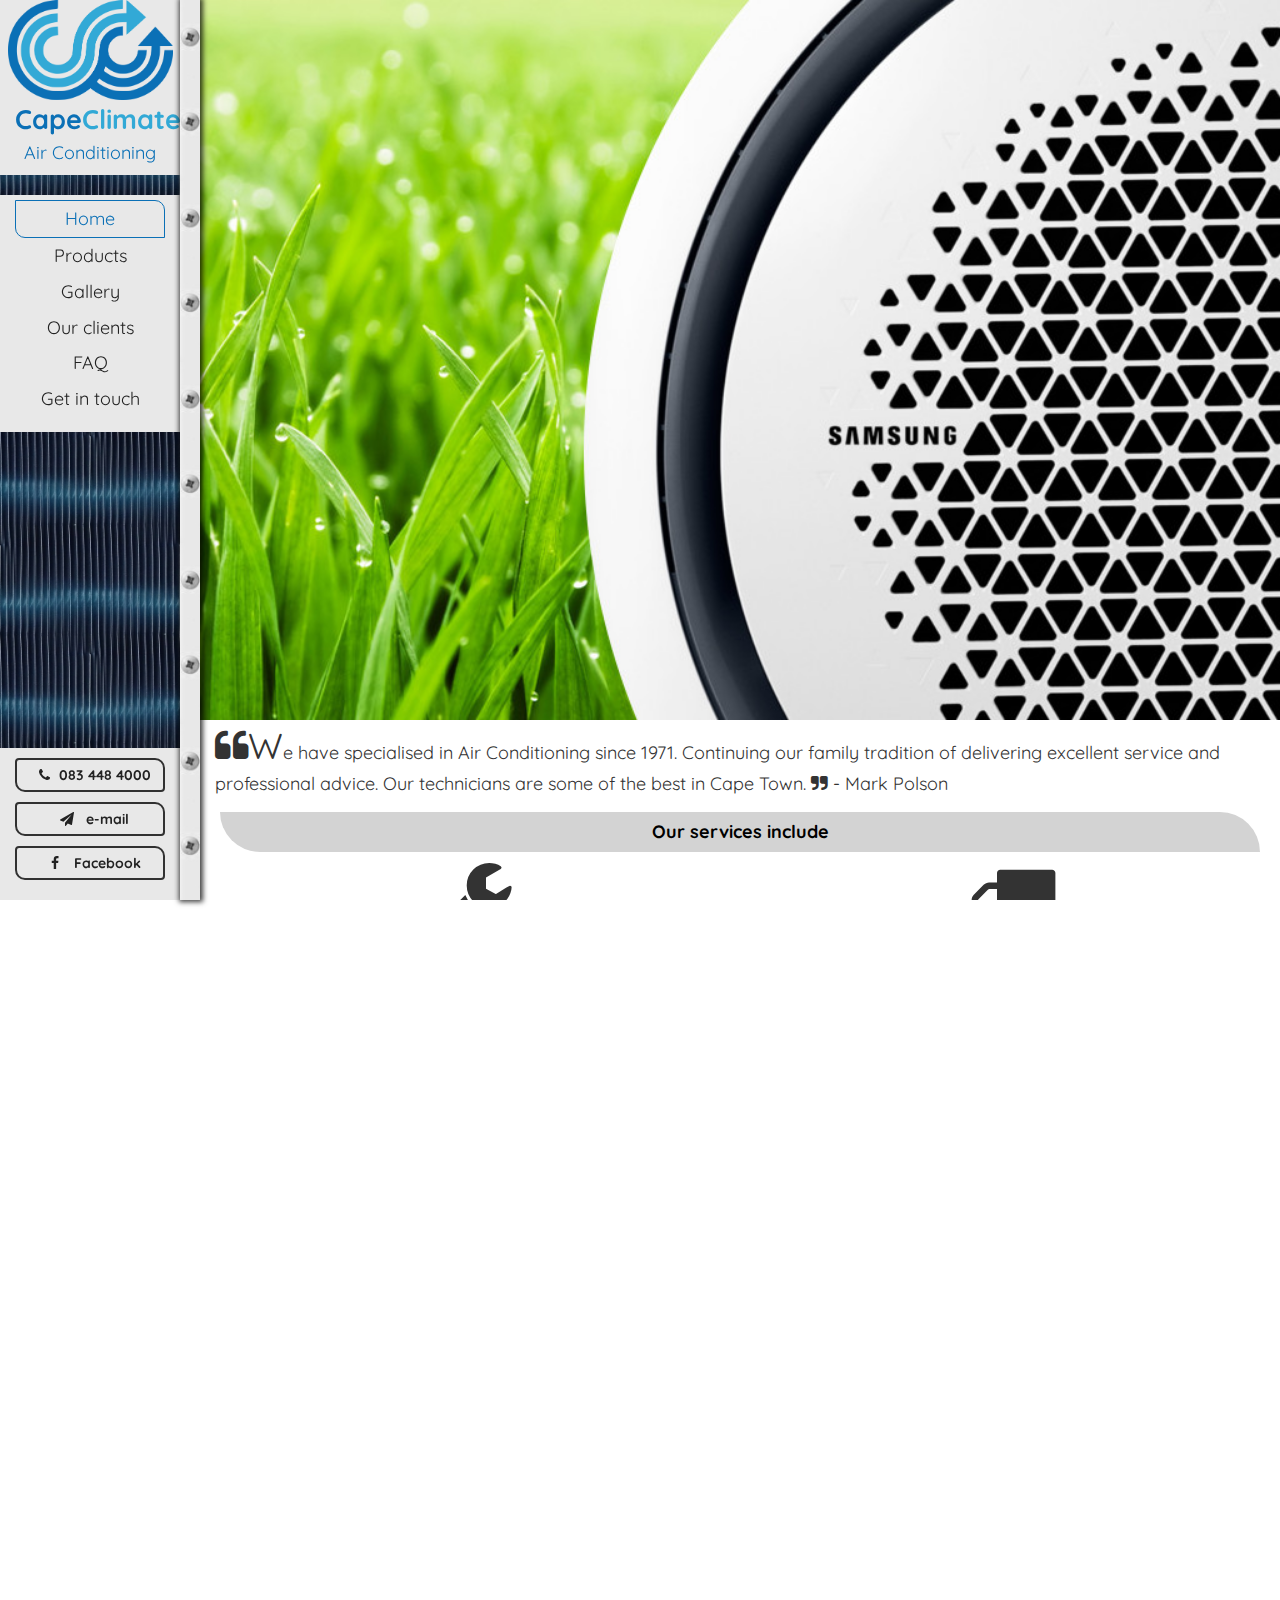
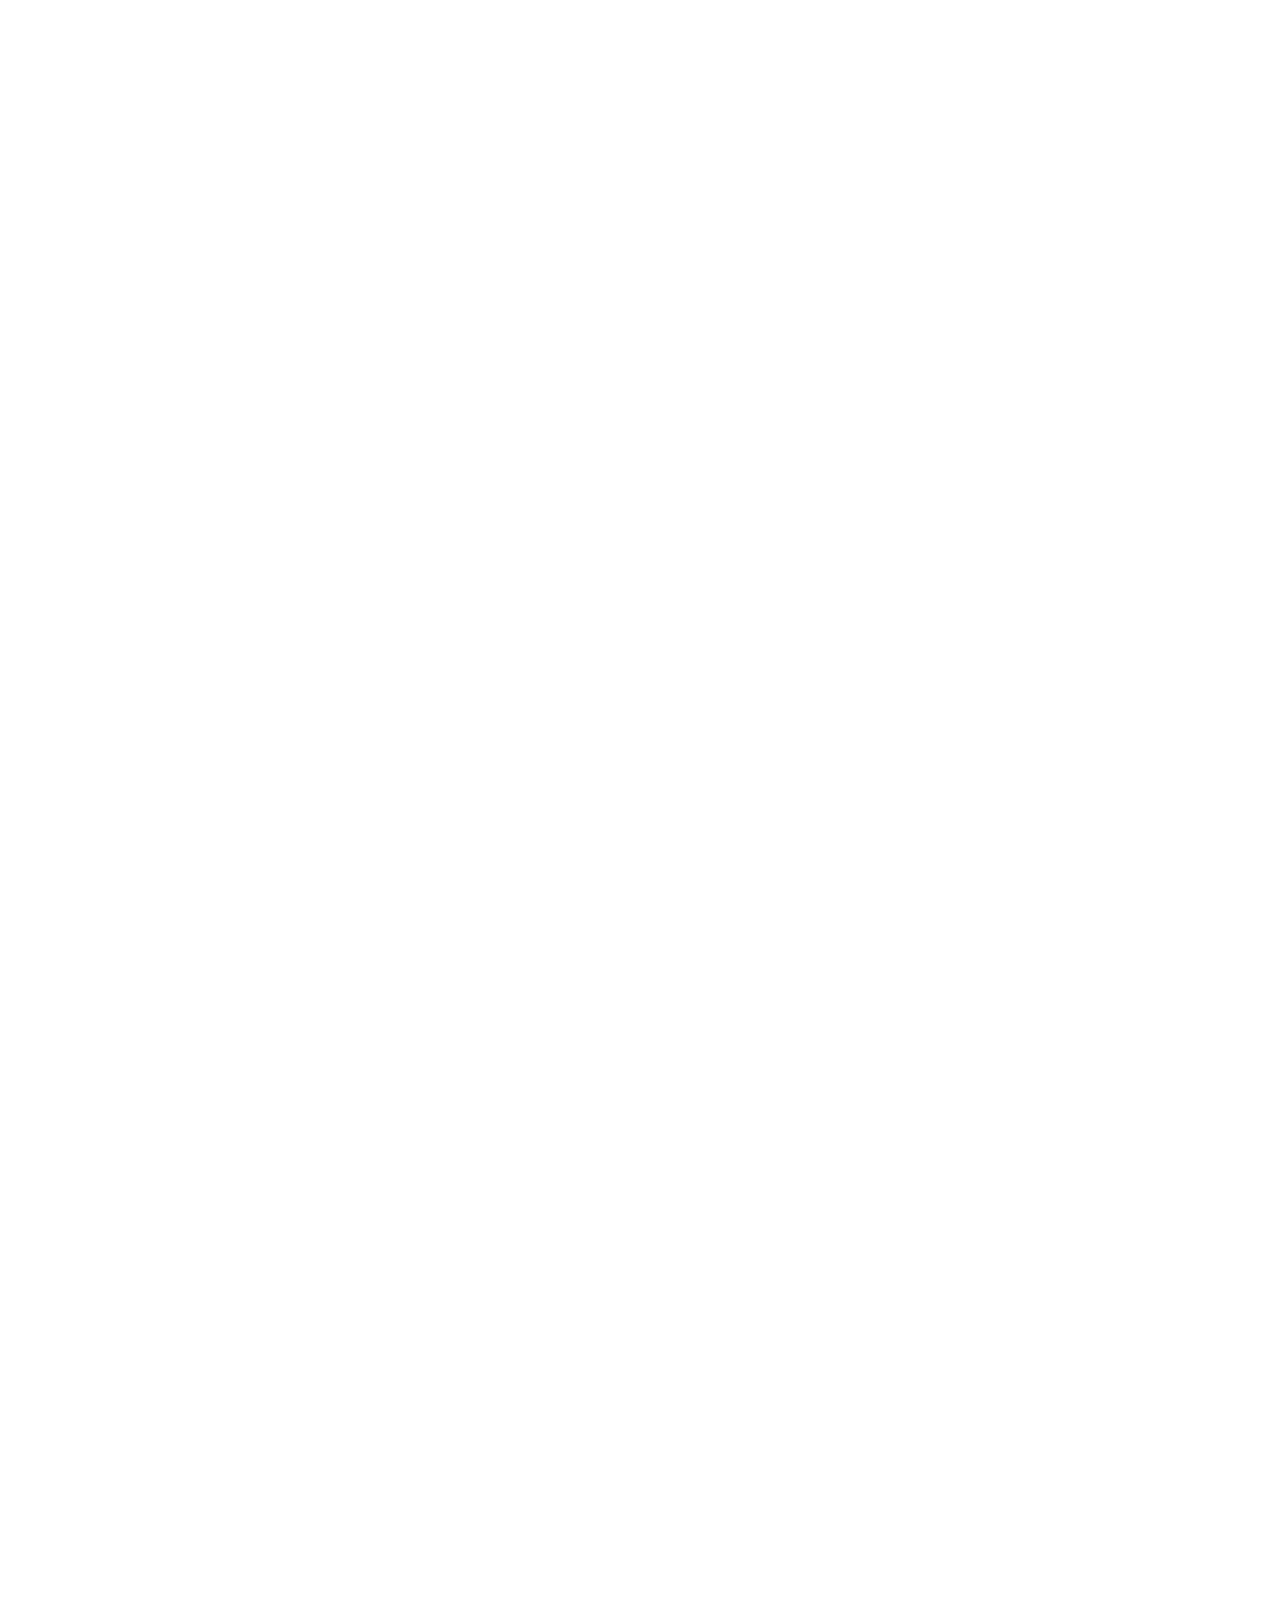
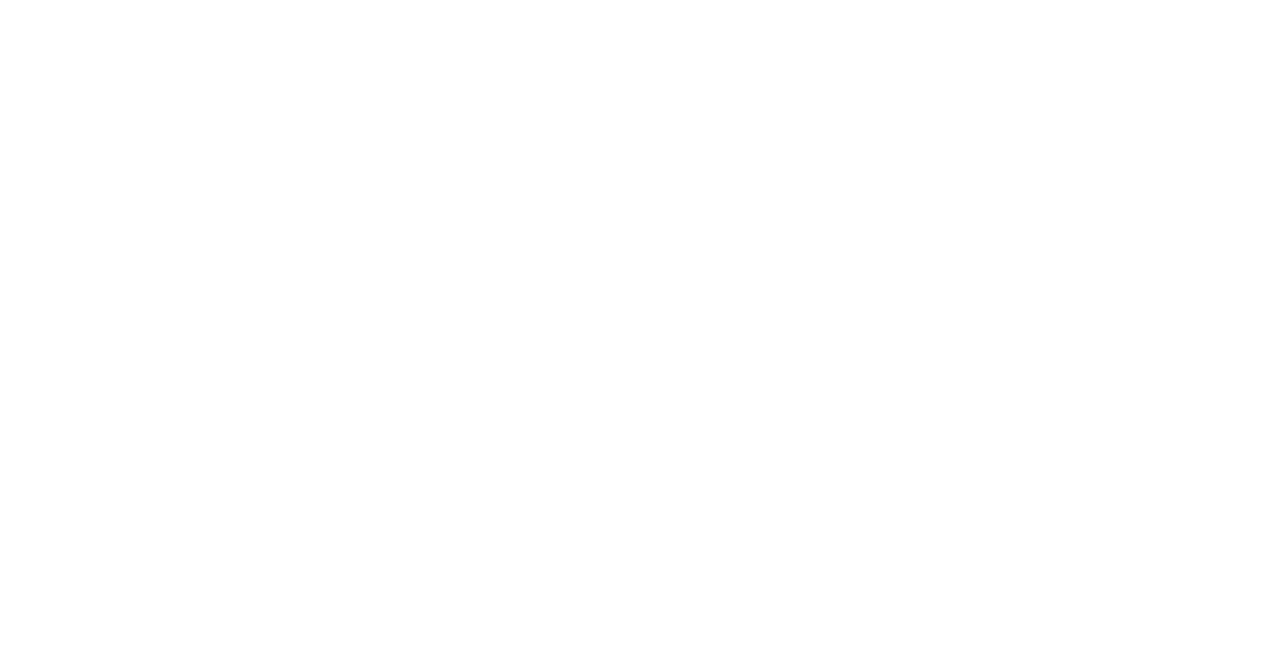
==== index.html @ 4b7f9778 "update" ====
<!DOCTYPE html>
<html lang="en">

<head>
    <title>Cape Climate</title>
    <meta charset="utf-8">
    <meta name="viewport" content="width=device-width, initial-scale=1.0, user-scalable=no, maximum-scale=1.0">
    <link href="https://cdnjs.cloudflare.com/ajax/libs/animate.css/3.5.2/animate.min.css" rel="stylesheet">
    <link rel="stylesheet" href="https://maxcdn.bootstrapcdn.com/bootstrap/3.3.7/css/bootstrap.min.css">
    <link href="https://fonts.googleapis.com/css?family=Quicksand" rel="stylesheet">
    <link rel="stylesheet" href="css/main3.css">
    <link href="https://maxcdn.bootstrapcdn.com/font-awesome/4.7.0/css/font-awesome.min.css" rel="stylesheet">
    <link rel="icon" type="image/png" href="https://raw.githubusercontent.com/Andre-Meintjes/cape-climate/master/img/g4819.png" />
</head>

<body>
    <div class="navigation-box">
        <!-- menu -->
        <nav>
            <div class="container-fluid">
                <div class="row">
                    <div class="col-xs-12 logo-box">
                        <div class="logo"></div>
                        <h4 class="no-style"><span class="dark-blue">Cape</span><span class="light-blue">Climate</span></h4>
                        <p><span class="dark-blue">Air Conditioning</span></p>
                    </div>
                    <div class="col-xs-12 menu-box">
                        <ul class="navigation-menu">
                            <li class="active"><a href="index.html">Home</a></li>
                            <li><a href="products.html">Products</a></li>
                            <li><a href="gallery.html">Gallery</a></li>
                            <li><a href="ourclients.html">Our clients</a></li>
                            <li><a href="faq.html">FAQ</a></li>
                            <li><a href="#get-in-touch">Get in touch</a></li>
                        </ul>
                    </div>
                    <div class="col-xs-12 contact-box">
                        <ul class="navigation-menu">
                            <li><a class="btn btn-wide" href="tel:0834484000"><i class="fa fa-phone dark-blue"></i>083 448 4000</a></li>
                            <li class="hidden-xs hidden-sm"><a class="btn btn-wide" href="mailto:mark@capeclimate.co.za"><i class="fa fa-send"></i> e-mail</a></li>
                            <li class="hidden-xs hidden-sm"><a class="btn btn-wide" href="https://www.facebook.com/capeclimate"><i class="fa fa-facebook"></i> Facebook</a></li>
                        </ul>
                    </div>
                </div>
            </div>
        </nav>
    </div>
    <div class="navigation-box-side">
    </div>
    <div class="content-box">
        <!-- content -->
        <div class="container-fluid">
            <div class="row" style="padding-top: 0;">
                <div class="hello-image">
                    <!-- image -->
                </div>
                <div class="col-xs-12">
                    <p><span style="font-size: 200%"><i class="fa fa-quote-left"></i>W</span>e have specialised in Air Conditioning since 1971. Continuing our family tradition of delivering excellent service and professional advice. Our technicians are some
                        of the best in Cape Town. <i class="fa fa-quote-right"></i> - Mark Polson</p>
                </div>
                <div class="col-xs-12">
                    <h4>Our services include</h4>
                </div>
                <div class="col-xs-6 text-center">
                    <i class="fa fa-wrench fa-5x"></i>
                    <h4>Service & maintenance</h4>
                    <p>We service and repair all systems in or out of warranty period.</p>
                </div>
                <div class="col-xs-6 text-center">
                    <i class="fa fa-truck fa-5x"></i>
                    <h4>Supply & install</h4>
                    <p>From residential to light comercial, we supply and install all major brands.</p>
                </div>
            </div>
            <div class="row text-center">
                <div class="col-xs-12">
                    <h3><i class="fa fa-th-large"></i> We stock only the most trusted brands</h3>
                </div>
                <div class="col-xs-4 col-md-2">
                    <div class="brands samsung"></div>
                    <a href="products.html?brand=samsung" class="btn btn-wide">View</a>
                </div>
                <div class="col-xs-4 col-md-2">
                    <div class="brands lg"></div>
                    <a href="products.html?brand=lg" class="btn btn-wide">View</a>
                </div>
                <div class="col-xs-4 col-md-2">
                    <div class="brands york"></div>
                    <a href="products.html?brand=york" class="btn btn-wide">View</a>
                </div>
                <div class="col-xs-4 col-md-2">
                    <div class="brands daikin"></div>
                    <a href="products.html?brand=daikin" class="btn btn-wide">View</a>
                </div>
                <div class="col-xs-4 col-md-2">
                    <div class="brands midea"></div>
                    <a href="products.html?brand=midea" class="btn btn-wide">View</a>
                </div>
                <div class="col-xs-4 col-md-2">
                    <div class="brands alliance"></div>
                    <a href="products.html?brand=alliance" class="btn btn-wide">View</a>
                </div>
            </div>
            <div class="row">
                <div class="col-xs-12">
                    <h3><span style="color: #44A94B;"><i class="fa fa-leaf"></i></span> Earth friendly INVERTER technology</h3>
                </div>
                <div class="col-xs-12 text-center">
                    <img class="img-responsive inverter-info center-block" src="img/inverter-vs-non-inverter.jpg" alt="inverter technology">
                    <p style="padding: 20px;"><span style="font-size: 200%">A</span>n inverter compressor is opperated at a percentage of full power as needed to maintain a set temperature. It differs from fixed-speed compresors where the compressor cycles ON/OFF. By only using
                        the needed power inverter compressors saves energy and keeps the set temperature change minimal.</p>
                </div>
                <div class="col-xs-12">
                    <h4>Our inverter range</h4>
                    <div class="nature">
                        <div class="clouds"></div>
                        <div id="slides" class="inverter-slides"></div>
                        <div class="grass"></div>
                    </div>
                </div>
                <div class="col-xs-12">
                    <h3>Types of air Conditioning systems</h3>
                </div>
                <div class="col-xs-6 col-md-2 type-box">
                    <div class="split"></div>
                    <h4 class="no-style">Split wall</h4>
                    <p>Consists of a seperate indoor and outdoor unit. Indoor unit is mounted on the wall. <a class="in-text-link" href="products.html?type=split">Our range.</a></p>
                </div>
                <div class="col-xs-6 col-md-2 type-box">
                    <div class="cassette"></div>
                    <h4 class="no-style">Cassette</h4>
                    <p>Indoor unit fits flush with the ceiling. <a class="in-text-link" href="products.html?type=cassette">Our range.</a></p>
                </div>
                <div class="col-xs-6 col-md-2 type-box">
                    <div class="ducted"></div>
                    <h4 class="no-style">Ducted</h4>
                    <p>Fits in the ceiling, flexible ducting conveys air to multiple rooms. <a class="in-text-link" href="products.html?type=ducted">Our range.</a></p>
                </div>
                <div class="col-xs-6 col-md-2 type-box">
                    <div class="underceiling"></div>
                    <h4 class="no-style">Under-ceiling</h4>
                    <p>Wall mounted or ceiling suspended. Suited for comercial applications. <a class="in-text-link" href="products.html?type=underceiling">Our range.</a></p>
                </div>
                <div class="col-xs-6 col-md-2 type-box">
                    <div class="portable"></div>
                    <h4 class="no-style">Portable</h4>
                    <p>Complete unit on wheels. small sized ducting for warm air outlet. <a class="in-text-link" href="products.html?type=portable">Our range.</a></p>
                </div>
                <div class="col-xs-6 col-md-2 type-box">
                    <div class="floorstanding"></div>
                    <h4 class="no-style">Floor-standing</h4>
                    <p>An upright standing unit. Well suited for areas with little to no wall space. <a class="in-text-link" href="products.html?type=floorstanding">Our range.</a></p>
                </div>
            </div>
            <div class="row">
                <div class="col-xs-12">
                    <h3>Use our BTU calculator to get an idea of size</h3>
                    <p>BTU is the size of the unit needed to cool/heat a room</p>
                </div>
                <div class="col-xs-12 col-md-6">
                    <form>
                        <div class="form-group">
                            <label for="width">Width:</label>
                            <input type="number" class="form-control" id="width" placeholder="width in meters">
                        </div>
                        <div class="form-group">
                            <label for="length">Length:</label>
                            <input type="number" class="form-control" id="length" placeholder="length in meters">
                        </div>
                        <a class="btn btn-md" onclick="calculateBTU()">Calculate</a>
                    </form>
                </div>
                <div class="col-xs-12 col-md-6">
                    <div class="btu-output">
                        <p>Output:</p>
                        <div>
                            <!-- btu output by js -->
                            <p id="btu"></p>
                            <div id="btu-recommendation"></div>
                        </div>
                    </div>
                </div>
            </div>
            <div class="row">
                <div class="col-xs-12">
                    <h3 id="get-in-touch">Get in touch</h3>
                </div>
                <div class="col-xs-12 col-md-6" style="padding-top: 20px;">
                    <form action="contact.php" method="post">
                        <div class="form-group">
                            <label for="name">Name & Surname:</label>
                            <input type="text" class="form-control" id="name" placeholder="Enter name & surname" required>
                        </div>
                        <div class="form-group">
                            <label for="email">E-mail:</label>
                            <input type="email" class="form-control" id="email" placeholder="Enter e-mail address" required>
                        </div>
                        <div class="form-group">
                            <label for="contact-num">Contact number:</label>
                            <input type="number" class="form-control" id="contact-num" placeholder="Enter contact number">
                        </div>
                        <div class="form-group">
                            <label for="area">Area:</label>
                            <input type="text" class="form-control" id="area" placeholder="Enter area">
                        </div>
                    </form>
                </div>
                <div class="col-xs-12 col-md-6" style="padding-top: 20px;">
                    <form>
                        <div class="form-group">
                            <label for="message">Message:</label>
                            <textarea rows="5" class="form-control" id="message"></textarea>
                        </div>
                        <div class="form-group">
                            <input type="checkbox" name="send-copy-to-me" value="true"> Send me a copy <br>
                        </div>
                        <button type="submit" class="btn btn-md"><i class="fa fa-send"></i> Send</button>
                    </form>
                </div>

            </div>
            <div class="row" style="padding-bottom: 0;">
                <div class="container-fluid footer-note">
                    <div class="col-xs-12 col-md-6" style="height: 250px;">
                        <p><i class="fa fa-phone"></i><a href="tel:0834484000">083 448 4000</a></p>
                        <p><i class="fa fa-send"></i><a href="mailto:mark@capeclimate.co.za">mark@capeclimate.co.za</a></p>
                        <p><i class="fa fa-facebook"></i><a href="https://www.facebook.com/capeclimate">Facebook</a></p>
                        <p><i class="fa fa-envelope"></i>PO BOX 20519, Big Bay, 7888</p>
                    </div>
                    <div id="testimonials" class="col-xs-12 col-md-6" style="height: 250px;">
                        <!-- testimonials -->
                    </div>
                    <div class="col-xs-12" style="color: #333;text-align: center;">
                        <p>Copyright Cape Climate Air Conditioning 2017 | Developed by <span><a href="http://www.andremeintjes.com" style="color: #333;">Andre Meintjes</a></p>
		            </div>
                </div>
            </div>
        </div>


    </div>
</body>
<script src="https://ajax.googleapis.com/ajax/libs/jquery/3.2.0/jquery.min.js"></script>
<script src="https://maxcdn.bootstrapcdn.com/bootstrap/3.3.7/js/bootstrap.min.js"></script>
<script>
    var dir = "https://raw.githubusercontent.com/Andre-Meintjes/cape-climate/master";
    var index = 0; //index for slides
    var slideAnimation;
    var indexTestimonial = 0;
    var testimonialAnimation;

    $(document).ready(function() {
        currentSlide(index);
        renderTestimonial();
        slideAnimation = setInterval(nextSlide, 5000);
        testimonialAnimation = setInterval(renderTestimonial, 10000);

        function currentSlide(int) {
            var slides = ["/img/maldives.png", "/img/artcool.png", "/img/emura2.png"];
            var element = document.getElementById("slides");

            element.style.backgroundImage = "url('" + dir + slides[int] + "')";

            $('#slides').animateCss('fadeIn');
        }

        function nextSlide() {
            if (index == 2) {
                index = 0;
            } else {
                index++;
            }

            currentSlide(index);
        }

        function renderTestimonial() {
            var testimonials = ["I</span> am extremely pleased with the installation and must commend your team on their excellent time keeping and exemplary conduct and efficiency with the installation", "Neil", 
                            "...</span>to compliment you on your team, the guys were very organized and had some good input about the install and so far I am very happy with the unit as well. I was also impressed with the way they cleaned up when they were done working.", "John", 
                            "T</span>hanks a million again for your awesome service. I must say once again your guys are the best, professional right down to the last detail.", "Michael", 
                            "T</span>hank you for the great work! You have a great team...All is working in order here and if there is anything that concerns me I will let you know.", "Morne", 
                            "F</span>antastic, thanks, they work well so far and was installed quickly and neatly.", "Robert", 
                            "Y </span>our team was on time, professional and courteous. They were done within an hour and were careful to clean up. Very considerate.", "Gerard" 
                            ]; 
                            
                            if (indexTestimonial >= testimonials.length) { 
                                indexTestimonial = 0; 
                                } 
                            document.getElementById('testimonials').innerHTML = '<p><span style="font-size: 200%"><i class="fa fa-quote-left"></i> ' + testimonials[indexTestimonial] + ' <i class="fa fa-quote-right"></i></p><p> - ' + testimonials[indexTestimonial + 1] + '</p>';
                            indexTestimonial += 2;
                            $('#testimonials').animateCss('slideInRight');
        }
    });

    $.fn.extend({
        animateCss: function(animationName) {
            var animationEnd = 'webkitAnimationEnd mozAnimationEnd MSAnimationEnd oanimationend animationend';
            this.addClass('animated ' + animationName).one(animationEnd, function() {
                $(this).removeClass('animated ' + animationName);
            });
        }
    });

    function calculateBTU() {
        var width = document.getElementById('width').value;
        var length = document.getElementById('length').value;
        var btu = width * length * 500;
        document.getElementById('btu').innerHTML = "BTU: " + parseInt(btu);
        $('#btu').animateCss('tada');
        if (btu > 60000) {
            // show nothing	
        } else if (btu > 48000) {
            document.getElementById('btu-recommendation').innerHTML = '<a class="btn btn-lg" href="products.html?size=60">View recommendations</a>';
            $('#btu-recommendation').animateCss('tada');
        } else if (btu > 36000) {
            document.getElementById('btu-recommendation').innerHTML = '<a class="btn btn-lg" href="products.html?size=48">View recommendations</a>';
            $('#btu-recommendation').animateCss('tada');
        } else if (btu > 24000) {
            document.getElementById('btu-recommendation').innerHTML = '<a class="btn btn-lg" href="products.html?size=36">View recommendations</a>';
            $('#btu-recommendation').animateCss('tada');
        } else if (btu > 18000) {
            document.getElementById('btu-recommendation').innerHTML = '<a class="btn btn-lg" href="products.html?size=24">View recommendations</a>';
            $('#btu-recommendation').animateCss('tada');
        } else if (btu > 12000) {
            document.getElementById('btu-recommendation').innerHTML = '<a class="btn btn-lg" href="products.html?size=18">View recommendations</a>';
            $('#btu-recommendation').animateCss('tada');
        } else if (btu > 9000) {
            document.getElementById('btu-recommendation').innerHTML = '<a class="btn btn-lg" href="products.html?size=12">View recommendations</a>';
            $('#btu-recommendation').animateCss('tada');
        } else {
            document.getElementById('btu-recommendation').innerHTML = '<a class="btn btn-lg" href="products.html?size=9">View recommendations</a>';
            $('#btu-recommendation').animateCss('tada');
        }

    }
</script>

</html>
---- css/main3.css ----
/** Copyright Andre Meintjes http://andremeintjes.com 2017**/
        /** Global styles **/
        
        html,
        body {
            font-family: 'Quicksand' !important;
            font-size: 18px;
            height: 100%;
            width: 100%;
            overflow-x: hidden;
        }
        .navigation-box-side {
                display: none;
        }
        .divider-line {
            border-bottom-style: solid;
            border-width: 1px;
            border-bottom-color: #222222;
            padding-top: 10px;
            margin-bottom: 10px;
        }
        
        .row {
            padding-top: 10px;
            padding-bottom: 10px;
        }
        
        h4,
        h3,
        h1 {
            font-weight: bold;
            background-color:lightgray;
            border-top-right-radius: 50px;
            border-bottom-left-radius: 50px;
            text-align: center;
            padding: 10px;
            margin: 5px;
            color: black;
        }
        
        .btn {
            text-decoration: none;
            padding: 5px;
            border-top-right-radius: 10px;
            border-bottom-left-radius: 10px;
            background-color: transparent;
            border: 2px solid #313131;
            color: #222222;
            font-weight: bold;
        }
        
        .btn-wide {
            width: 100%;
        }
        
        .btn:hover {
            border-color: #0b70b6;
            color: #0b70b6;
        }
        .btn:hover>i{
            color: #0b70b6;
        }
        
        a {
            text-decoration: none;
            color: #222222;
        }
        
        .active {
            border: 1px solid #0b70b6;
            border-top-right-radius: 10px;
            border-bottom-left-radius: 10px;
            color: #0b70b6;
        }
        
        .active>a {
            color: #0b70b6 !important;
        }
        /** ---Index page **/
        
        .dark-blue {
            color: #0b70b6;
        }
        
        .light-blue {
            color: #32a9d6;
        }
        
        .hello-image {
            height: 80vh;
            background-position: center;
            /** change on small **/
            background-attachment: fixed;
            background-repeat: no-repeat;
            background-size: cover;
        }
        
        .underceiling,
        .ducted,
        .cassette,
        .split,
        .portable,
        .floorstanding {
            height: 100px;
            background-size: contain;
            background-position: center;
            background-repeat: no-repeat;
        }
        
        .underceiling {
            background-image: url('../img/underceiling.jpg');
        }
        
        .ducted {
            background-image: url('../img/ducted.jpg');
        }
        
        .cassette {
            background-image: url('../img/cassette.jpg');
        }
        
        .split {
            background-image: url('../img/maldives.jpg');
        }
        
        .portable {
            background-image: url('../img/portable.jpg');
        }
        
        .floorstanding {
            background-image: url('../img/af9000.jpg');
        }
        
        .brands {
            height: 80px;
            padding: 0;
            margin: 0;
            background-position: center;
            background-repeat: no-repeat;
            background-size: contain;
        }
        
        .samsung {
            background-image: url('../img/samsung_result.jpg');
        }
        
        .lg {
            background-image: url('../img/lg_result.jpg');
        }
        
        .daikin {
            background-image: url('../img/daikin_result.jpg');
        }
        
        .midea {
            background-image: url('../img/midea_result.jpg');
        }
        
        .york {
            background-image: url('../img/york_result.jpg');
        }
        
        .alliance {
            background-image: url('../img/alliance_result.jpg');
        }
        
        .footer-note {
            width: 100%;
            margin: 0;
            padding-top: 10px;
            padding-bottom: 10px;
            background-color: lightgray;
            color: #222222 !important;
        }
        
        .footer-note>div>p>a {
            color: #222222;
            text-decoration: none;
        }
        
        .footer-note>div>p>i,
        .navigation-menu>li>a>i {
            width: 30px;
            color: #222222;
        }
        
        .in-text-link {
            color: #0b70b6;
        }
        
        .btu-output {
            text-align: center;
            margin-top: 20px;
            padding: 10px;
            height: 200px;
            width: 100%;
            background-color:lightgray;
            box-shadow: inset 1px 1px 5px 0px rgba(0,0,0,0.75);
            border-top-right-radius: 50px;
            border-bottom-left-radius: 50px;
        }
        
        .type-box {
            height: 300px;
        }
        
        .inverter-slides {
            height: 250px;
            background-size: contain;
            background-repeat: no-repeat;
            background-position: center;
        }
        
        .grass {
            height: 100px;
            padding: 0;
            margin: 0;
            padding-top: 100px;
            background-image: url('../img/grass.png');
            background-repeat: repeat-x;
            background-size: contain;
        }
        
        .nature {
            height: 500px;
            padding: 0;
            background: linear-gradient(skyblue, #e6f7ff);
        }
        
        .clouds {
            position: relative;
            height: 150px;
            width: 100%;
            padding: 0;
            margin: 0;
            background-image: url('../img/clouds.png');
            background-size: 900px 150px;
            background-repeat: repeat-x;
            animation-name: clouds;
            animation-duration: 20s;
            animation-timing-function: linear;
            animation-iteration-count: infinite;
        }
        
        @keyframes clouds {
            from {
                background-position-x: 0px;
            }
            to {
                background-position-x: 900px;
            }
        }
        /** navigation **/
        
        .navigation-box {
            background-color: lightgray;
            background-image: url('../img/coil.jpg');
            background-repeat: repeat;
            background-size: contain;
            text-align: center;
        }
        
        .logo-box {
            background-color: #e8e8e8;
            padding: 0;
            margin: 0;
        }
        
        .no-style {
            font-weight: bold;
            font-size: 150%;
            background-color: transparent;
            border-radius: 0;
            text-align: center;
            padding-top: 0;
            padding-bottom: 0;
            color: #222222;
        }
        
        .logo {
            margin-left: auto;
            margin-right: auto;
            height: 100px;
            width: 180px;
            background-image: url('../img/logo-hd.png');
            background-position: center;
            background-repeat: no-repeat;
            background-size: contain;
        }
        .menu-box{
            margin-top: 20px;
            padding-top:5px;
            padding-bottom:5px;
            background-color: #e8e8e8;
        }
        .contact-box{
            padding-top:5px;
            padding-bottom:5px;
            background-color: #e8e8e8;
        }
        
        .navigation-menu {
            list-style: none;
            padding: 0;
            text-align: center;
        }
        
        .navigation-menu>li {
            padding-top: 5px;
            padding-bottom: 5px;
        }
        
        .navigation-menu>li>a {
            text-decoration: none;
            color: #222222;
        }
        
        .navigation-menu>li>a:hover {
            background-color: transparent;
            background-color: #e8e8e8;
            color: #0b70b6;
            cursor: pointer;
        }
        /** FAQ **/
        .spaced-top-bottom{
            margin-top: 20px;
            margin-bottom: 20px;
        }
        .faq-image{
            height: 200px;
            width: 100%;
            background-image: url('../img/question.png');
            background-position: center;
            background-size: contain;
            background-repeat: no-repeat;
        }

        /** product page **/
        
        .product-image {
            height: 100px;
            margin: 0;
            background-color: white;
            background-position: center;
            background-repeat: no-repeat;
            background-size: contain;
        }
        
        .product-card {
            background-color: white;
            height: 400px;
            padding: 5px;
            margin: 0;
        }
        
        .product-header {
            background-color:lightgrey;
            border-top-right-radius: 50px;
            border-bottom-left-radius: 50px;
            color: #222222;
            width: 100%;
            padding: 5px;
            text-align: center;
        }
        
        .product-card-content {
            padding-top: 10px;
        }
        
        .dropdown-menu>li>a:hover {
            cursor: pointer;
            background-color: #0b70b6 !important;
            color: white !important;
        }
        /** Gallery page **/
        
        .gallery-background {
            background-color: #131313;
        }
        
        .gallery {
            background-color: #131313;
            height: 100%;
            padding: auto;
        }
        
        #gallery-main-image {
            padding: 0;
            margin: 0;
            background-color: #131313;
            background-size: contain;
            background-repeat: no-repeat;
            background-position: center;
            background-image: url('../img/gallery/img1.jpg');
        }
        
        .gallery-reel-outer {
            padding: 0;
            margin: 0;
            margin-top: 26px;
            height: 100px;
            overflow: hidden;
            border: 1px solid white;
        }
        
        .gallery-reel {
            margin: 0;
            padding: 0;
            height: 100px;
            width: 1700px;
        }
        
        #gallery-reel-inner {
            margin: 0;
            padding: 0;
            height: 126px;
            overflow-x: scroll;
        }
        
        .reel-image {
            padding: 0;
            margin: 0;
            display: inline-block;
            height: 100px;
            width: 178px;
            cursor: pointer;
            background-size: contain;
            background-repeat: no-repeat;
            background-position: center;
        }
        
        .left-arrow,
        .right-arrow {
            margin: 0;
            padding: 0;
            height: 100px;
            margin-top: 26px;
            text-align: center;
            padding-top: 10px;
            padding-bottom: 10px;
            line-height: 80px;
            cursor: pointer;
        }
        
        .left-arrow,
        .right-arrow {
            color: white;
            border: 1px solid white;
        }
        
        .left-arrow:hover {
            background-color: #0b70b6;
        }
        
        .right-arrow:hover {
            background-color: #0b70b6;
        }
        
        #img1 {
            opacity: 0.3;
            /** first selection on reload **/
        }
        /** our clients **/
        
        .client-image {
            height: 200px;
            background-size: contain;
            background-repeat: no-repeat;
            background-position: center;
        }
        
        .mindpearl {
            background-image: url('../img/clients/mindpearl.jpg');
        }
        
        .primi-piati {
            background-image: url('../img/clients/primi-piati.jpg');
        }
        
        .ctfm {
            background-image: url('../img/clients/ctfm.jpg');
        }
        
        .school {
            background-image: url('../img/clients/school.jpg');
        }
        
        .sea-castle {
            background-image: url('../img/clients/seacastlelogo.jpg');
        }
        
        .elandsfontein {
            background-image: url('../img/clients/elandsfontein.jpg');
        }
        
        .mfs {
            background-image: url('../img/clients/mfs.jpg');
        }
        
        .seattle {
            background-image: url('../img/clients/seattle.jpg');
        }
        
        .bright {
            background-image: url('../img/clients/bright.jpg');
        }
        .actom {
            background-image: url('../img/clients/actom.jpg');
        }
        .atlanticbeach {
            background-image: url('../img/clients/atlanticbeach.jpg');
        }
        .cash {
            background-image: url('../img/clients/cash.jpg');
        }
        .famousbrands {
            background-image: url('../img/clients/famousbrands.jpg');
        }
        .gerd {
            background-image: url('../img/clients/gerd.jpg');
        }
        .gud {
            background-image: url('../img/clients/gud.jpg');
        }
        .laser {
            background-image: url('../img/clients/laser.jpg');
        }
        .lekkerslaap {
            background-image: url('../img/clients/lekkerslaap.jpg');
        }
        .travalground {
            background-image: url('../img/clients/travalground.jpg');
        }
        .qestmed {
            background-image: url('../img/clients/qestmed.jpg');
        }
        .rainbow {
            background-image: url('../img/clients/rainbow.jpg');
        }
        .silplat {
            background-image: url('../img/clients/silplat.jpg');
        }
        .stonehurst {
            background-image: url('../img/clients/stonehurst.jpg');
        }
        @media(max-width:767px) {
            .hello-image {
                background-image: url('../img/background-small-portrait.jpg');
            }
            #gallery-main-image {
                height: 40vh;
            }
        }
        
        @media(min-width:768px) {
            .hello-image {
                background-image: url('../img/background-small-portrait.jpg');
            }
            #gallery-main-image {
                height: 50vh;
            }
        }
        
        @media(min-width:992px) {
            #gallery-main-image {
                height: 60vh;
            }
            /** ---Navigation **/
            .hello-image {
                background-image: url('../img/backgrounds/background.jpg');
            }
            .navigation-box {
                position: fixed;
                height: 100%;
                height: 100vh;
                width: 180px;
                top: 0;
                left: 0;
                margin: 0;
                padding: 0;
                padding-top: 0;
                z-index: 9999;
            }
            .navigation-box > nav > .container-fluid > .row{
                padding-top: 0;
            }
            .navigation-box-side {
                display: block;
                position: fixed;
                height: 100%;
                height: 100vh;
                width: 20px;
                top: 0;
                left: 180px;
                margin: 0;
                padding: 0;
                padding-top: 10px;
                background-image: url('../img/screws.jpg');
                background-repeat: repeat-y;
                background-size: contain;
                box-shadow: 1px 0px 5px 2px rgba(0,0,0,0.75);
                z-index: 99999;
            }
            .contact-box {
                position: absolute;
                bottom: 0;
            }
            .content-box {
                margin: 0;
                margin-left: 200px;
                padding: 0;
                min-height: 100vh;
            }
            .top-on-md {
                position: fixed;
                top: 0;
                left: 200px;
                height: 100px;
                max-width: calc(100vw - 214px);
                z-index: 999;
            }
            #products {
                padding-top: 120px;
            }
        }
        
        @media(min-width:1200px) {
            #gallery-main-image {
                height: 70vh;
            }
        }
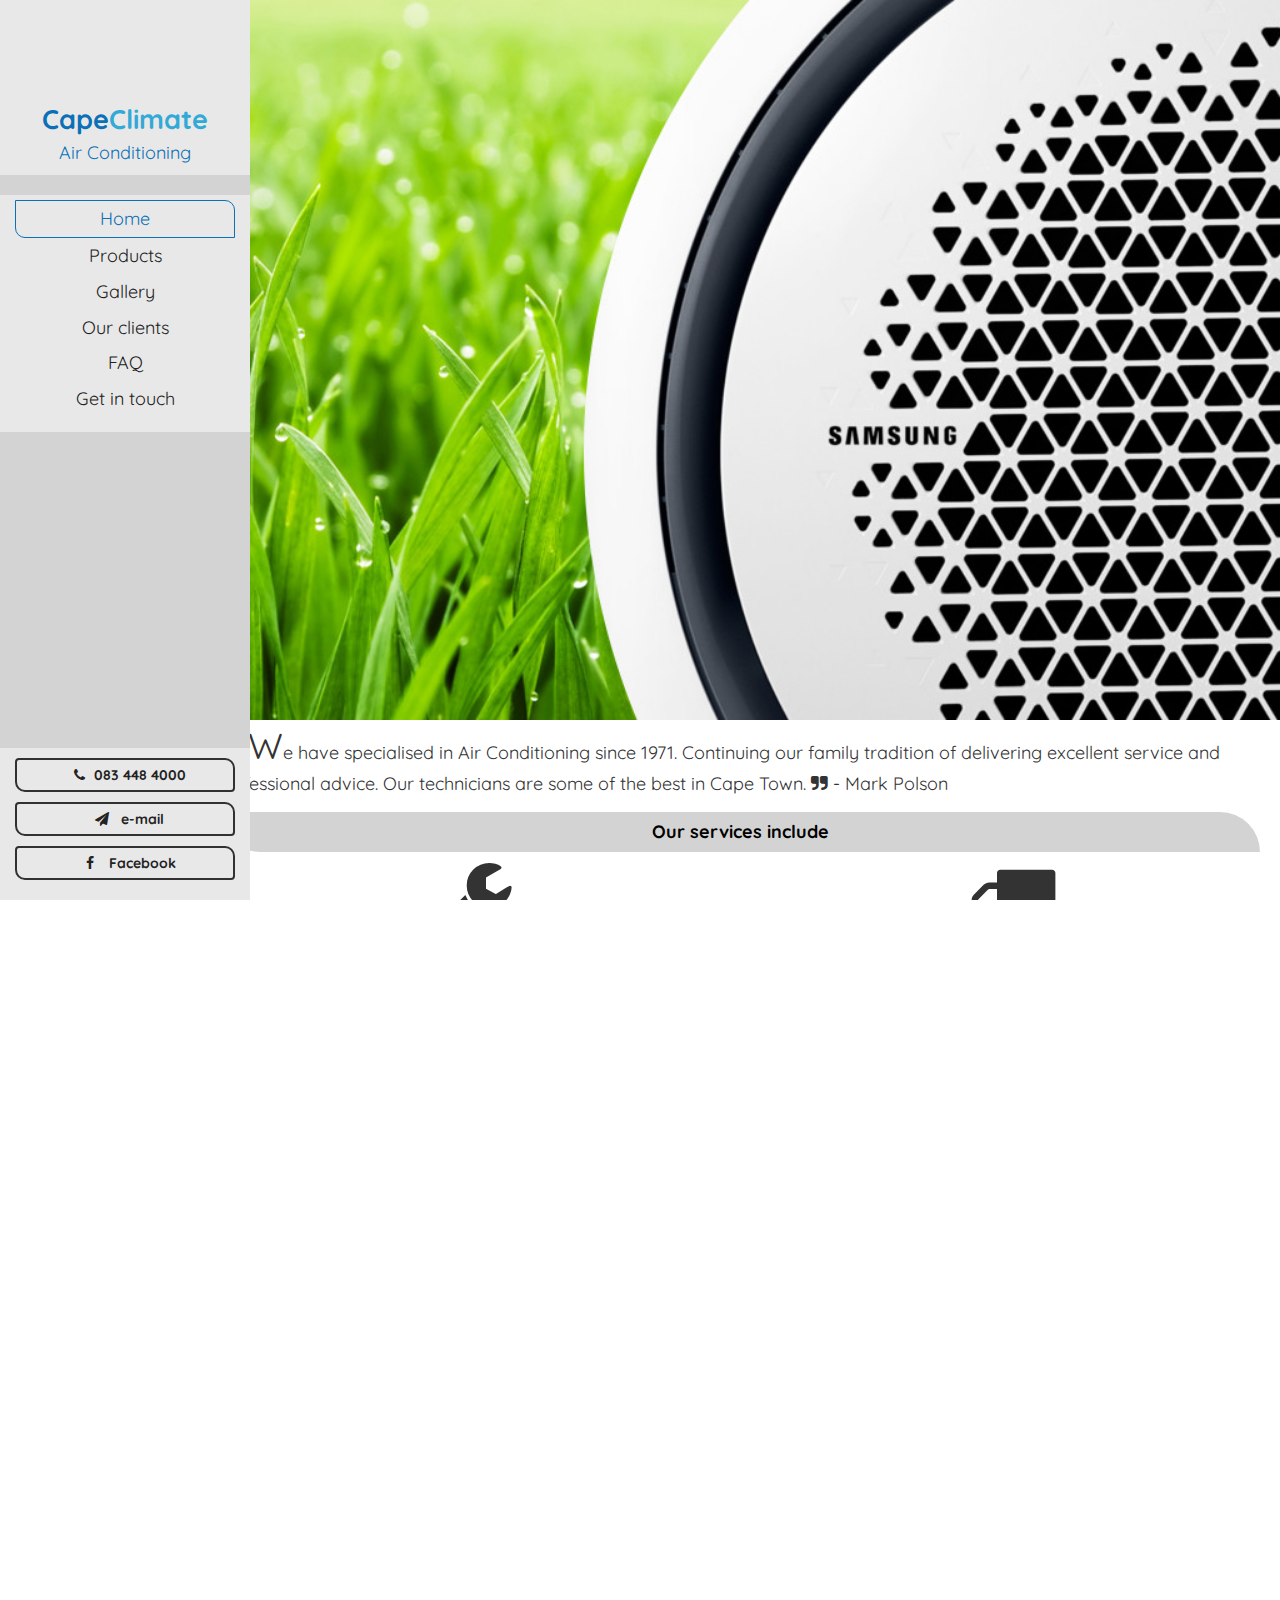
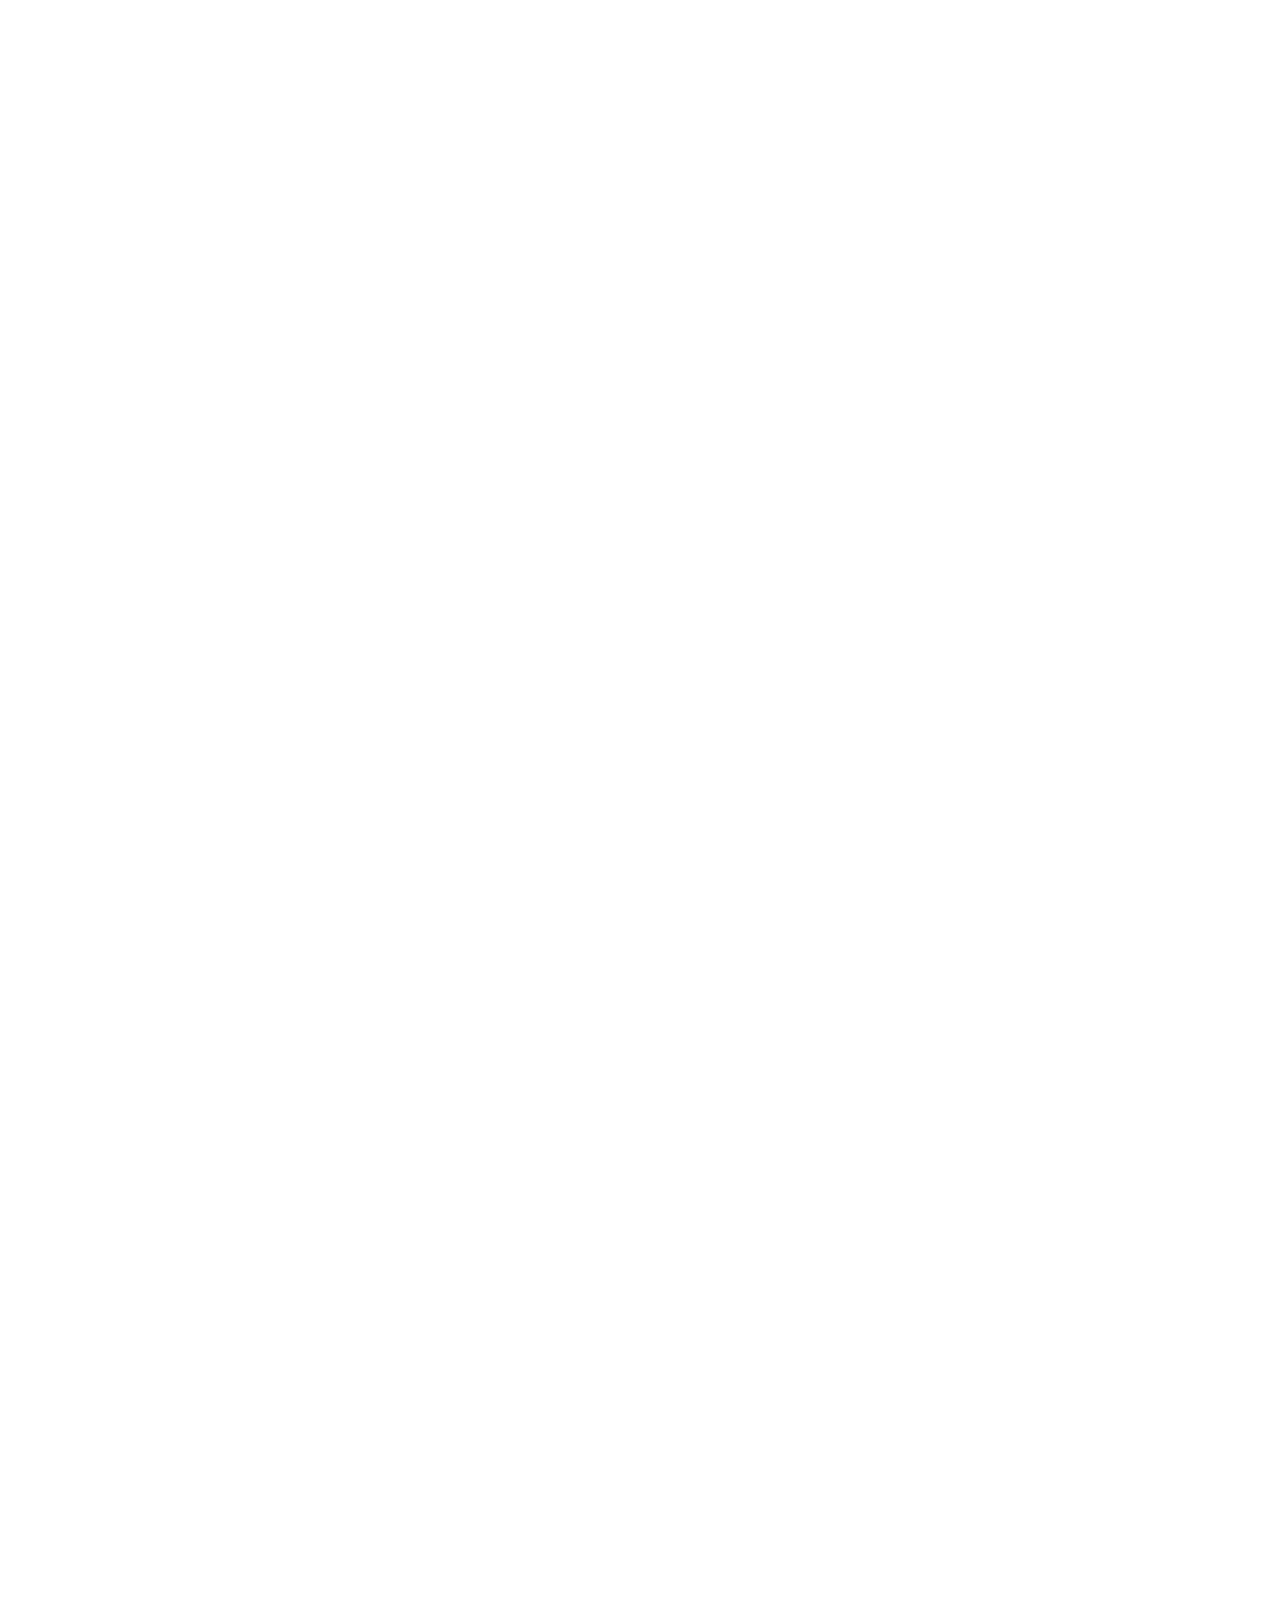
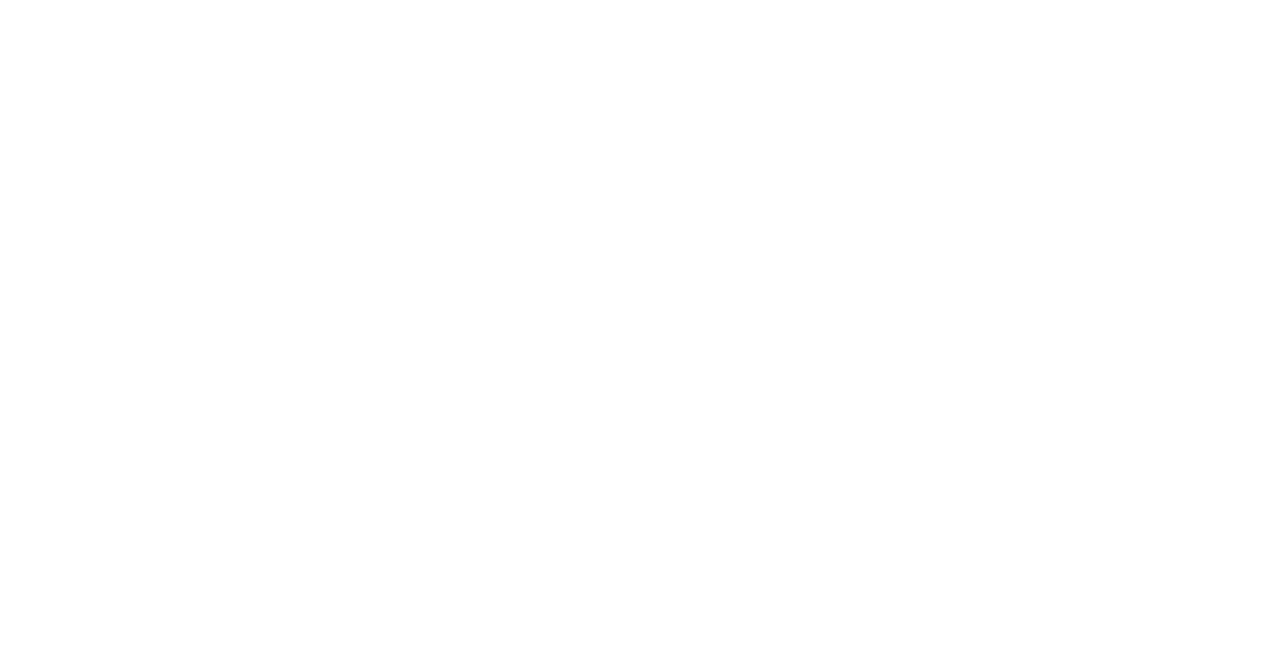
==== commit 8076fd63: "update" ====
--- a/index.html
+++ b/index.html
@@ -225,7 +225,7 @@
                         <p><i class="fa fa-phone"></i><a href="tel:0834484000">083 448 4000</a></p>
                         <p><i class="fa fa-send"></i><a href="mailto:mark@capeclimate.co.za">mark@capeclimate.co.za</a></p>
                         <p><i class="fa fa-facebook"></i><a href="https://www.facebook.com/capeclimate">Facebook</a></p>
-                        <p><i class="fa fa-envelope"></i>PO BOX 20519, Big Bay, 7888</p>
+                        <p><i class="fa fa-envelope"></i>PO BOX 20519, Big Bay, 7448</p>
                     </div>
                     <div id="testimonials" class="col-xs-12 col-md-6" style="height: 250px;">
                         <!-- testimonials -->
--- a/css/main3.css
+++ b/css/main3.css
@@ -254,9 +254,6 @@
         
         .navigation-box {
             background-color: lightgray;
-            background-image: url('../img/coil.jpg');
-            background-repeat: repeat;
-            background-size: contain;
             text-align: center;
         }
         
@@ -282,7 +279,7 @@
             margin-right: auto;
             height: 100px;
             width: 180px;
-            background-image: url('../img/logo-hd.png');
+            background-image: url('../img/logo-revised.png');
             background-position: center;
             background-repeat: no-repeat;
             background-size: contain;
@@ -573,7 +570,7 @@
                 position: fixed;
                 height: 100%;
                 height: 100vh;
-                width: 180px;
+                width: 250px;
                 top: 0;
                 left: 0;
                 margin: 0;
@@ -584,23 +581,7 @@
             .navigation-box > nav > .container-fluid > .row{
                 padding-top: 0;
             }
-            .navigation-box-side {
-                display: block;
-                position: fixed;
-                height: 100%;
-                height: 100vh;
-                width: 20px;
-                top: 0;
-                left: 180px;
-                margin: 0;
-                padding: 0;
-                padding-top: 10px;
-                background-image: url('../img/screws.jpg');
-                background-repeat: repeat-y;
-                background-size: contain;
-                box-shadow: 1px 0px 5px 2px rgba(0,0,0,0.75);
-                z-index: 99999;
-            }
+            
             .contact-box {
                 position: absolute;
                 bottom: 0;
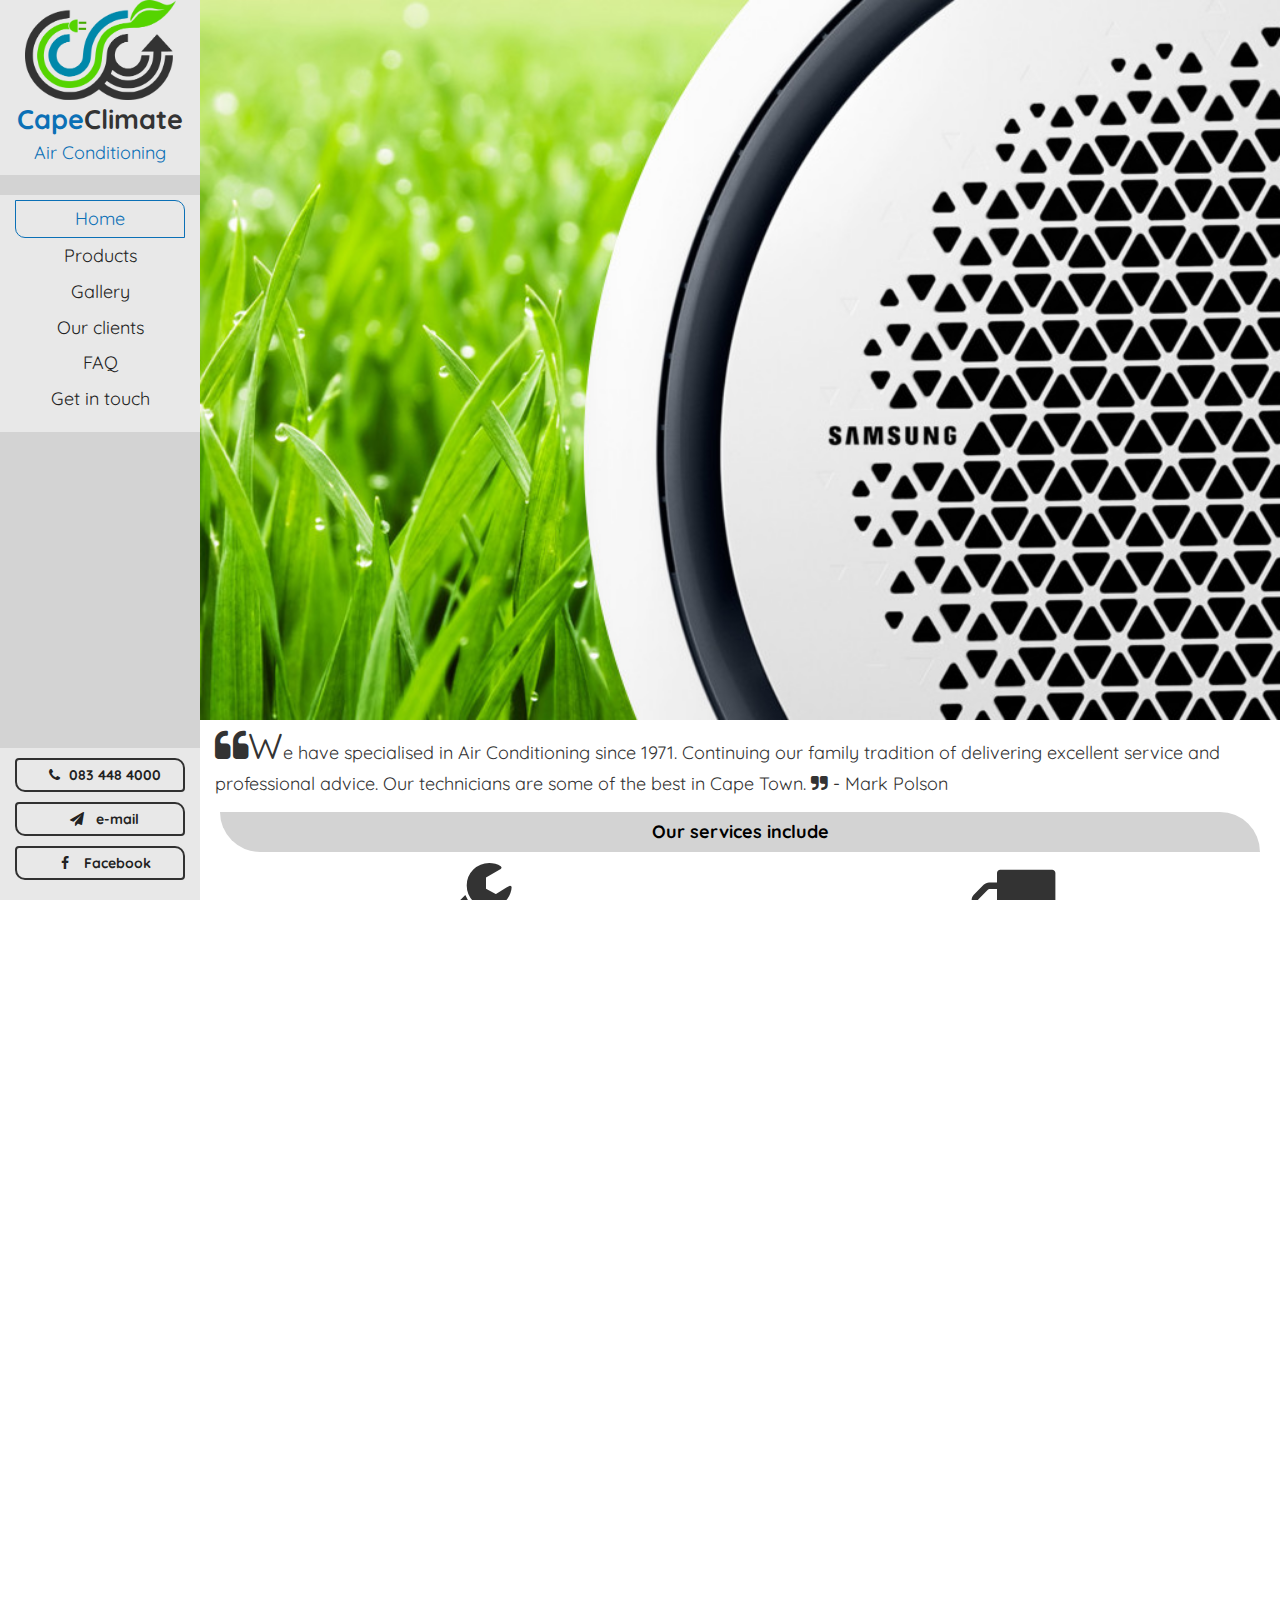
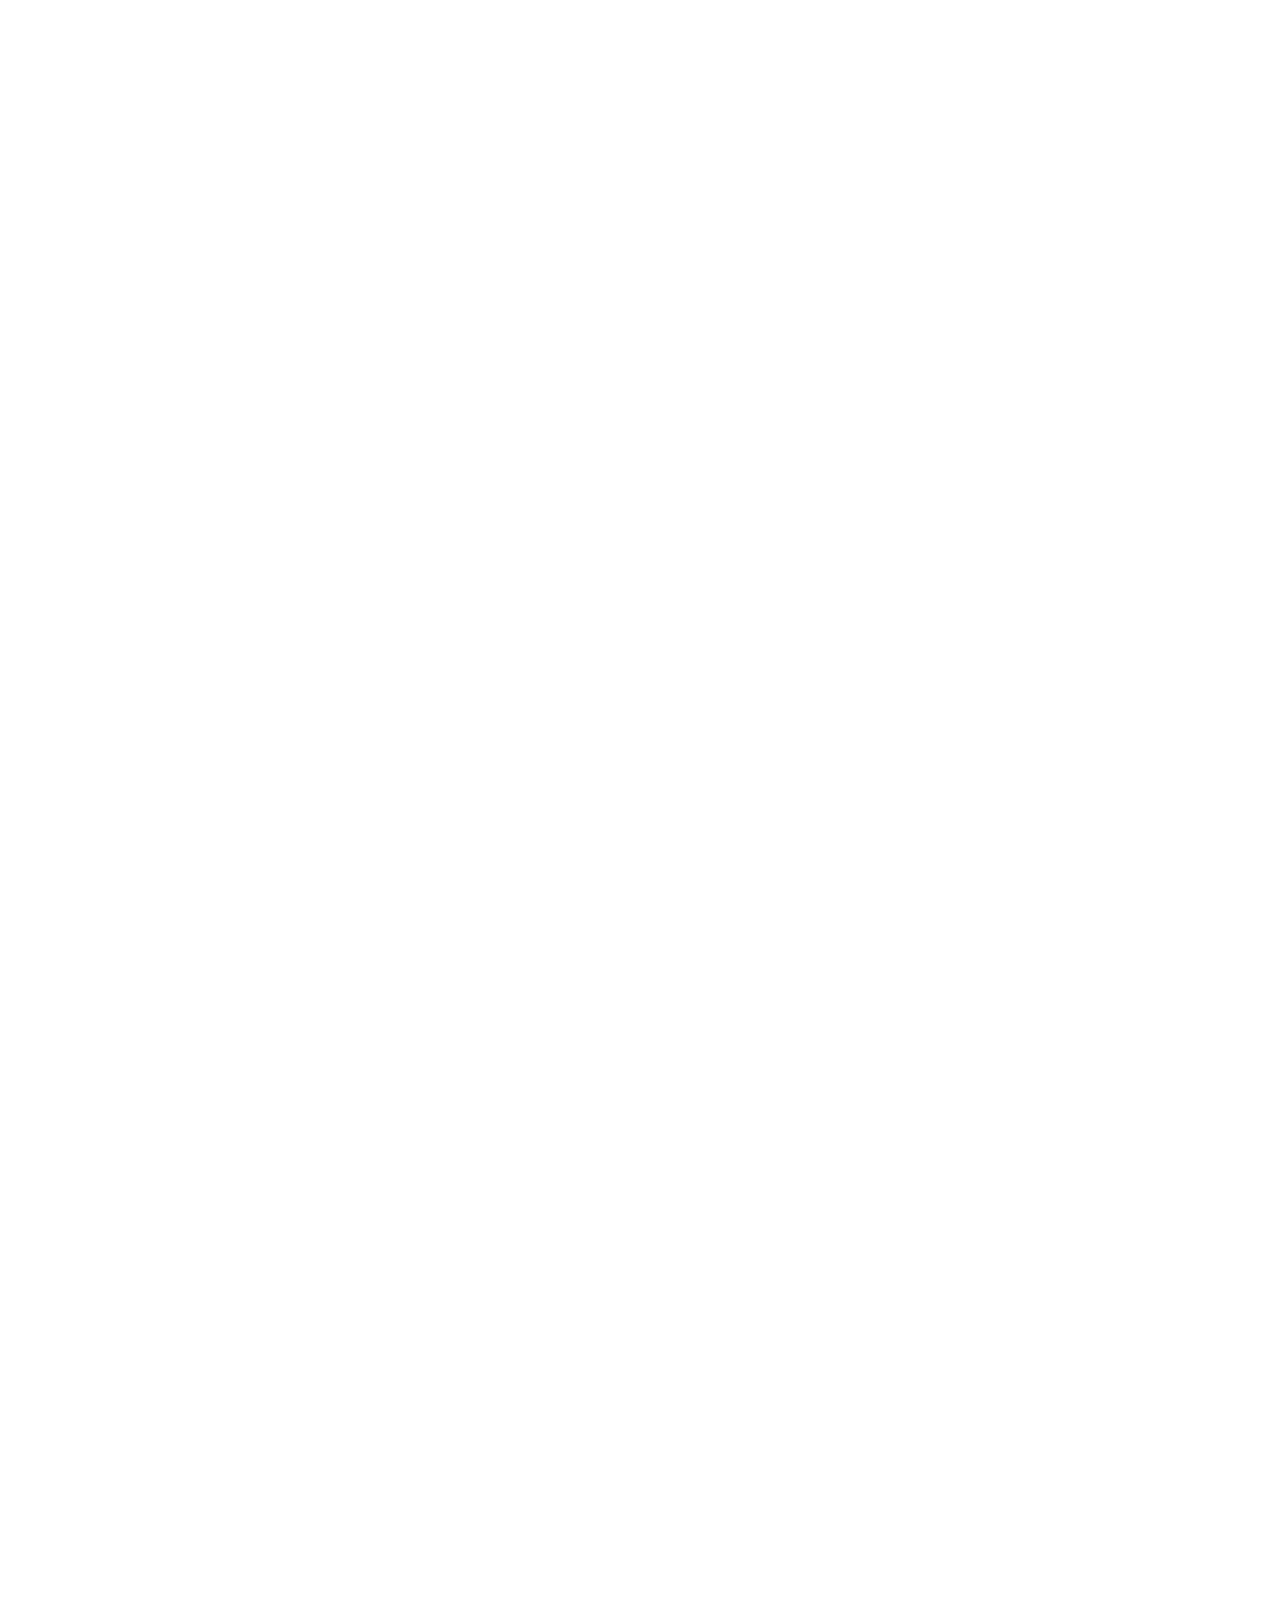
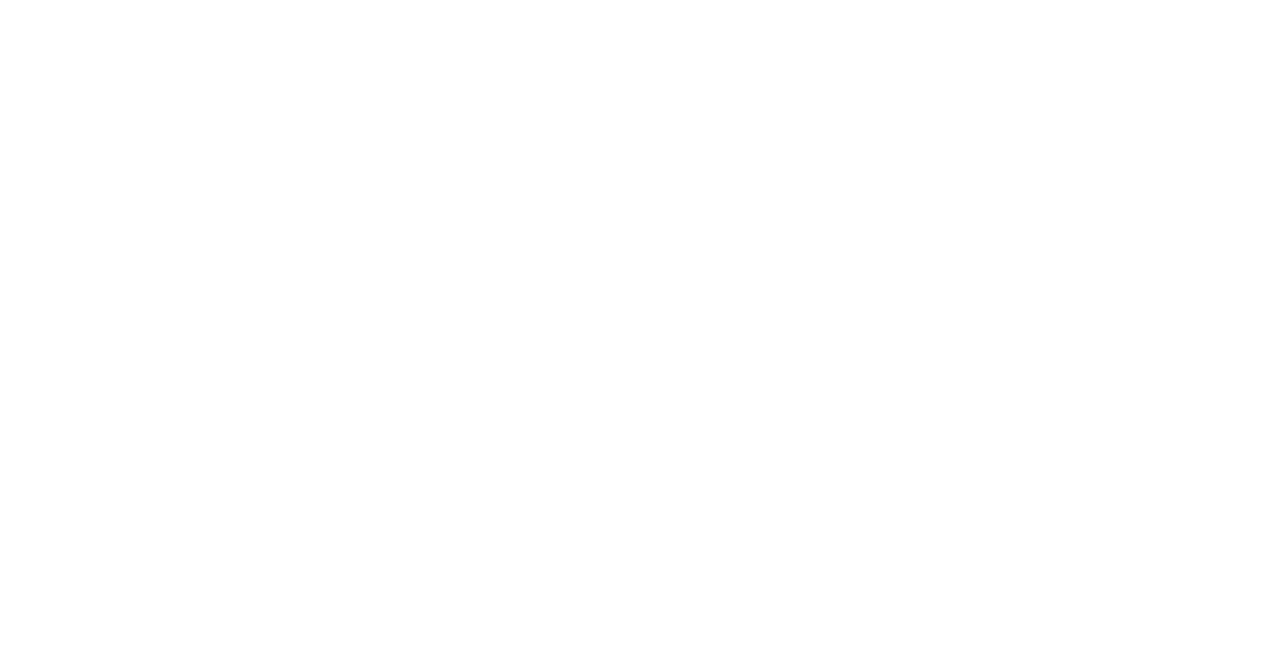
==== commit 32940f18: "update" ====
--- a/index.html
+++ b/index.html
@@ -21,7 +21,7 @@
                 <div class="row">
                     <div class="col-xs-12 logo-box">
                         <div class="logo"></div>
-                        <h4 class="no-style"><span class="dark-blue">Cape</span><span class="light-blue">Climate</span></h4>
+                        <h4 class="no-style"><span class="dark-blue">Cape</span><span style="color: #333;">Climate</span></h4>
                         <p><span class="dark-blue">Air Conditioning</span></p>
                     </div>
                     <div class="col-xs-12 menu-box">
@@ -44,8 +44,6 @@
                 </div>
             </div>
         </nav>
-    </div>
-    <div class="navigation-box-side">
     </div>
     <div class="content-box">
         <!-- content -->
--- a/css/main3.css
+++ b/css/main3.css
@@ -570,7 +570,7 @@
                 position: fixed;
                 height: 100%;
                 height: 100vh;
-                width: 250px;
+                width: 200px;
                 top: 0;
                 left: 0;
                 margin: 0;
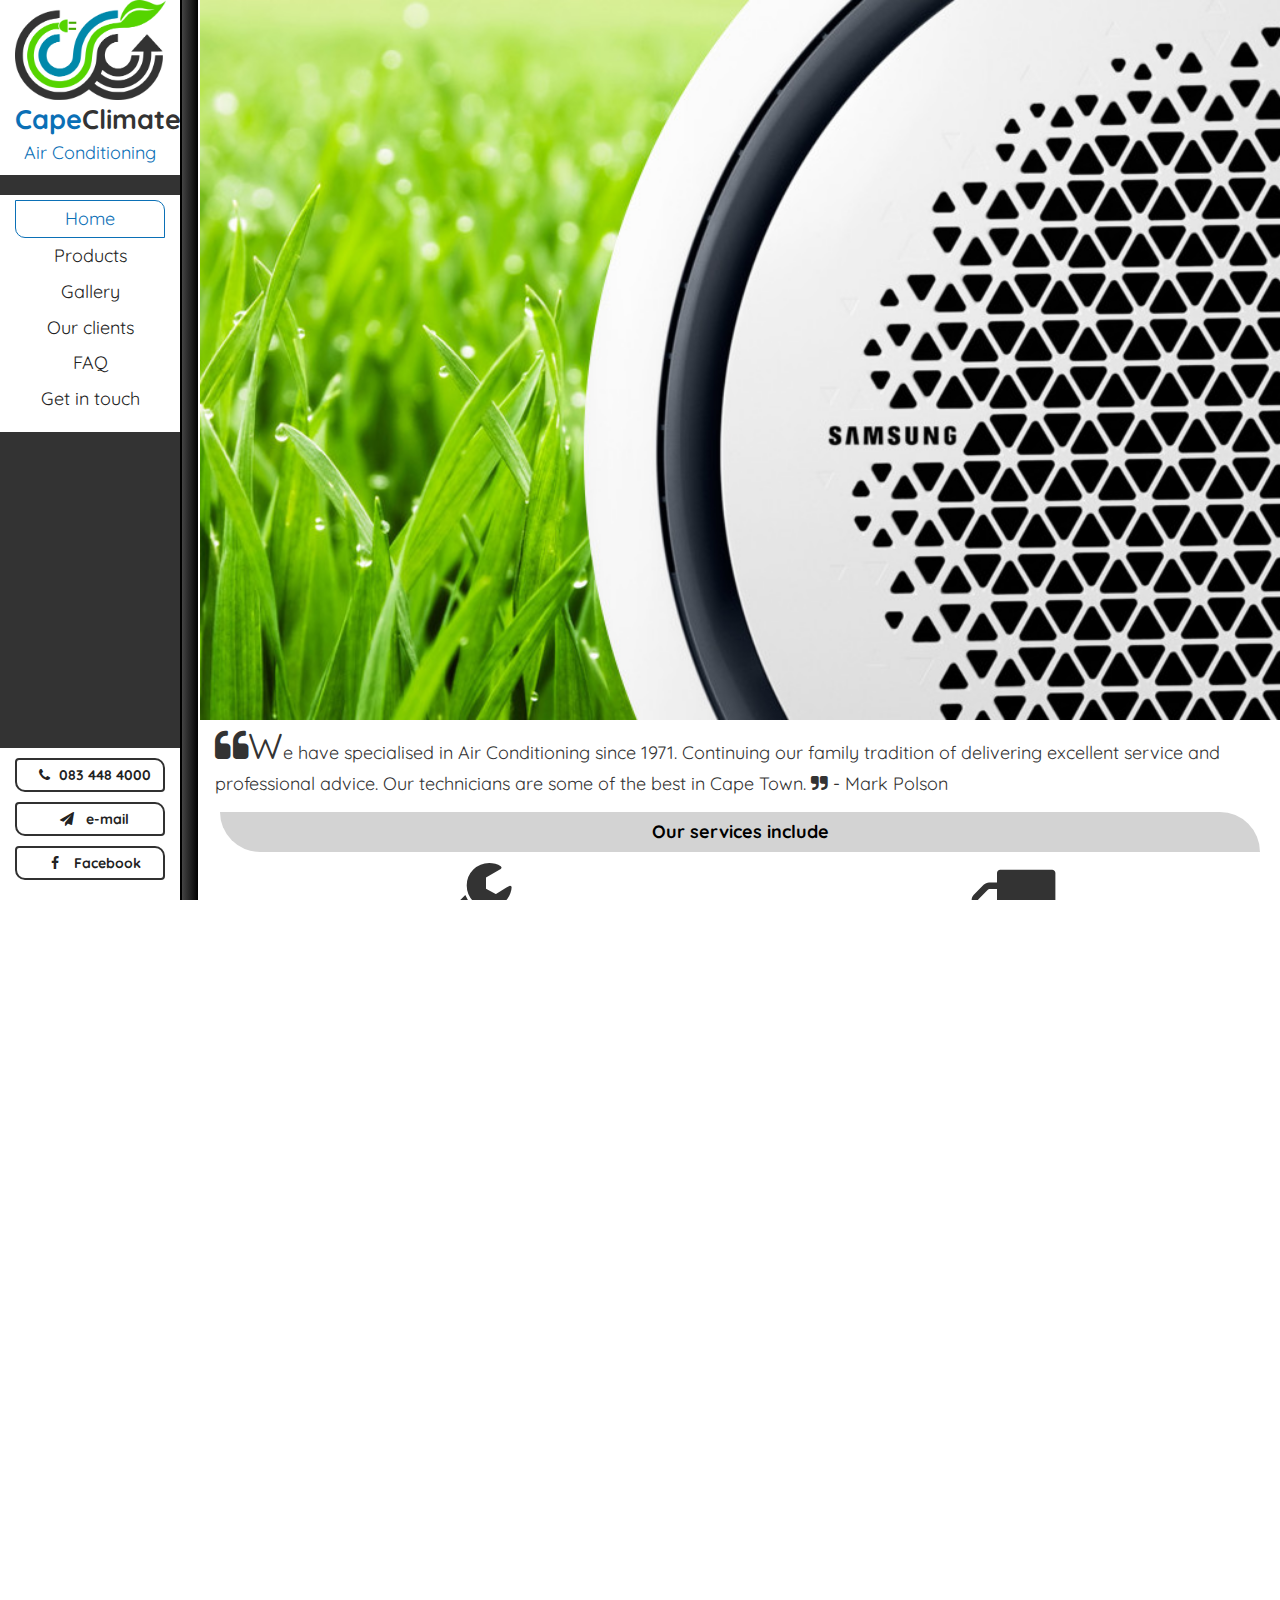
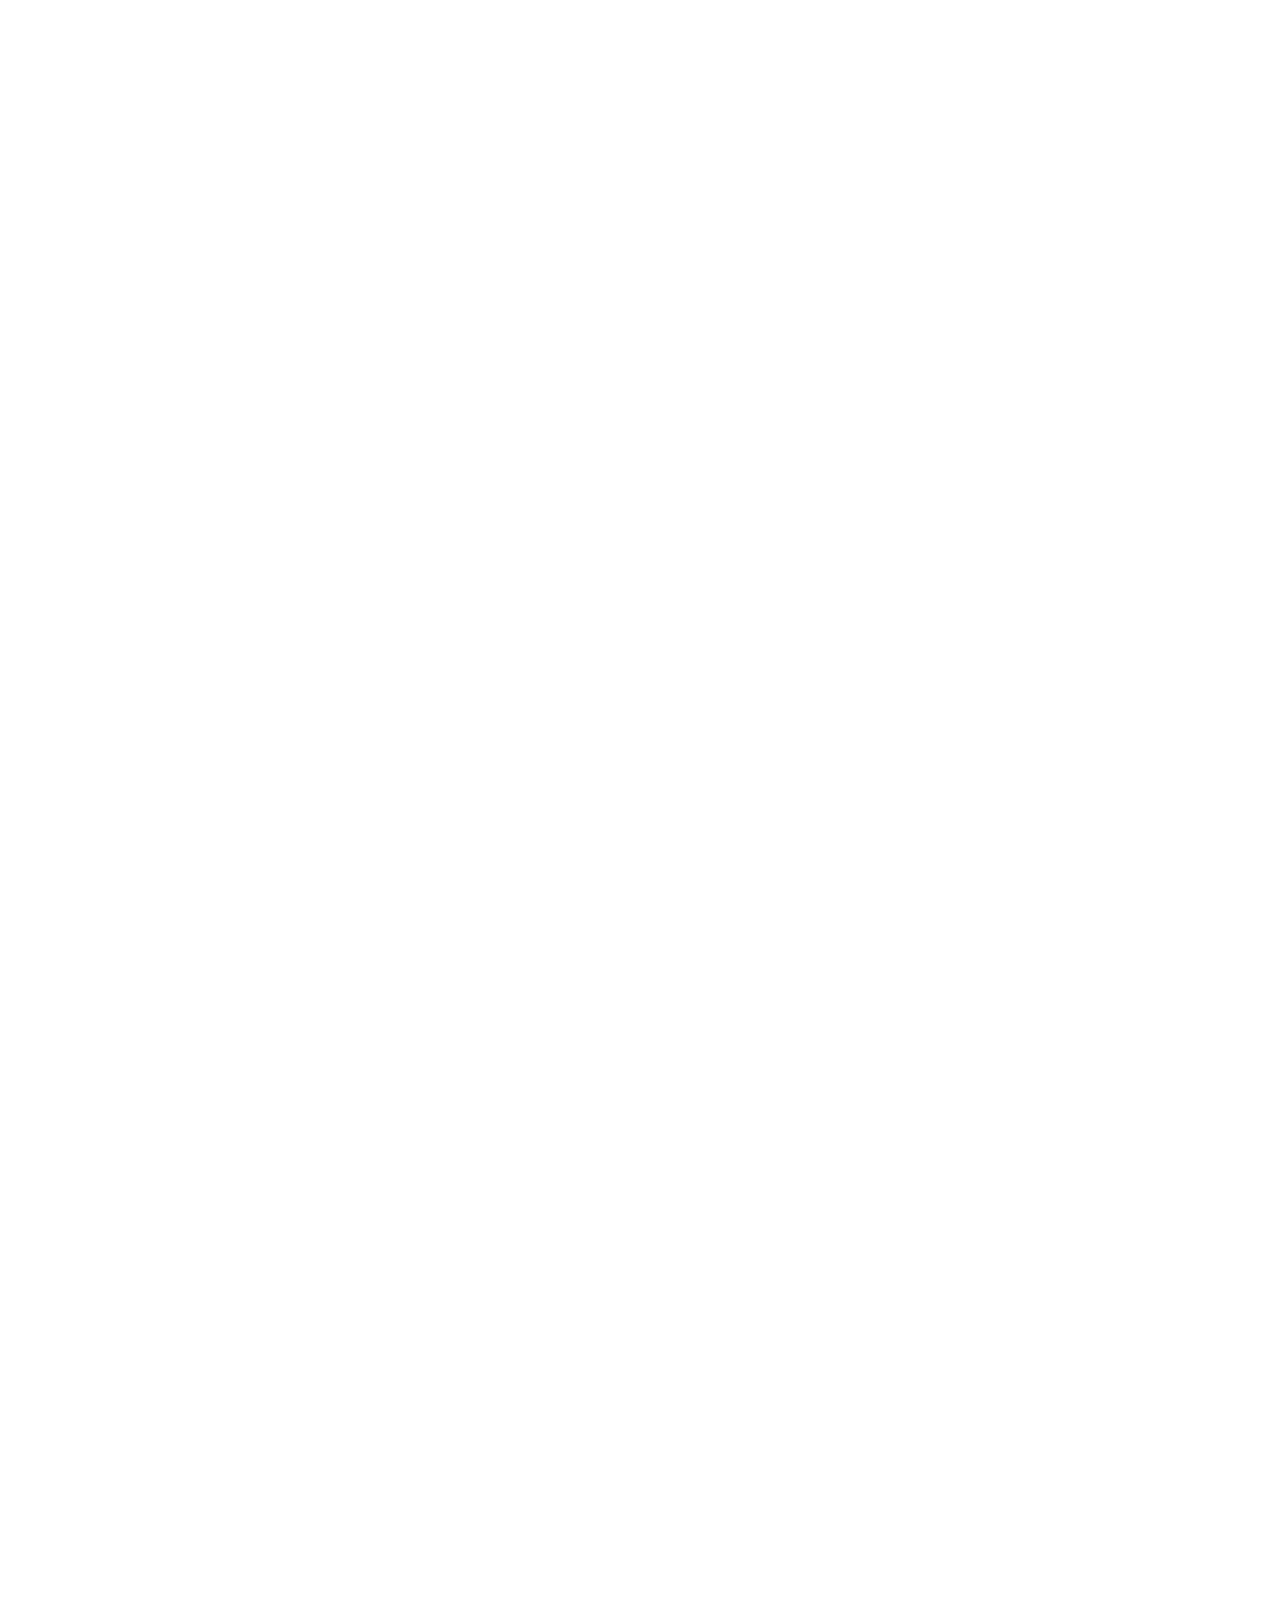
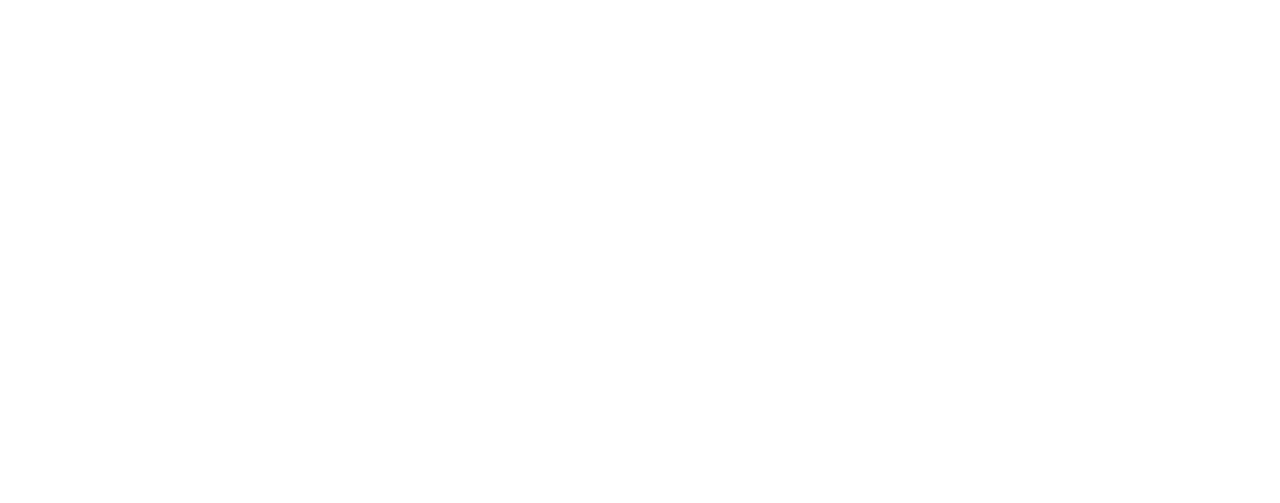
==== commit f001f5c0: "update" ====
--- a/index.html
+++ b/index.html
@@ -44,6 +44,8 @@
                 </div>
             </div>
         </nav>
+    </div>
+    <div class="navigation-box-side">
     </div>
     <div class="content-box">
         <!-- content -->
--- a/css/main3.css
+++ b/css/main3.css
@@ -76,6 +76,74 @@
         .active>a {
             color: #0b70b6 !important;
         }
+        /** navigation **/
+        
+        .navigation-box {
+            background-color: #333;
+            text-align: center;
+        }
+        
+        .logo-box {
+            background-color: White;
+            padding: 0;
+            margin: 0;
+        }
+        
+        .no-style {
+            font-weight: bold;
+            font-size: 150%;
+            background-color: transparent;
+            border-radius: 0;
+            text-align: center;
+            padding-top: 0;
+            padding-bottom: 0;
+            color: #222222;
+        }
+        
+        .logo {
+            margin-left: auto;
+            margin-right: auto;
+            height: 100px;
+            width: 180px;
+            background-image: url('../img/logo-revised.png');
+            background-position: center;
+            background-repeat: no-repeat;
+            background-size: contain;
+        }
+        .menu-box{
+            margin-top: 20px;
+            padding-top:5px;
+            padding-bottom:5px;
+            background-color: white;
+        }
+        .contact-box{
+            padding-top:5px;
+            padding-bottom:5px;
+            background-color: white;
+        }
+        
+        .navigation-menu {
+            list-style: none;
+            padding: 0;
+            text-align: center;
+        }
+        
+        .navigation-menu>li {
+            padding-top: 5px;
+            padding-bottom: 5px;
+        }
+        
+        .navigation-menu>li>a {
+            text-decoration: none;
+            color: #222222;
+        }
+        
+        .navigation-menu>li>a:hover {
+            background-color: transparent;
+            background-color: #e8e8e8;
+            color: #0b70b6;
+            cursor: pointer;
+        }
         /** ---Index page **/
         
         .dark-blue {
@@ -250,74 +318,10 @@
                 background-position-x: 900px;
             }
         }
-        /** navigation **/
-        
-        .navigation-box {
-            background-color: lightgray;
-            text-align: center;
-        }
-        
-        .logo-box {
-            background-color: #e8e8e8;
-            padding: 0;
-            margin: 0;
-        }
-        
-        .no-style {
-            font-weight: bold;
-            font-size: 150%;
-            background-color: transparent;
-            border-radius: 0;
-            text-align: center;
-            padding-top: 0;
-            padding-bottom: 0;
-            color: #222222;
-        }
-        
-        .logo {
-            margin-left: auto;
-            margin-right: auto;
-            height: 100px;
-            width: 180px;
-            background-image: url('../img/logo-revised.png');
-            background-position: center;
-            background-repeat: no-repeat;
-            background-size: contain;
-        }
-        .menu-box{
-            margin-top: 20px;
-            padding-top:5px;
-            padding-bottom:5px;
-            background-color: #e8e8e8;
-        }
-        .contact-box{
-            padding-top:5px;
-            padding-bottom:5px;
-            background-color: #e8e8e8;
-        }
-        
-        .navigation-menu {
-            list-style: none;
-            padding: 0;
-            text-align: center;
-        }
-        
-        .navigation-menu>li {
-            padding-top: 5px;
-            padding-bottom: 5px;
-        }
-        
-        .navigation-menu>li>a {
-            text-decoration: none;
-            color: #222222;
-        }
-        
-        .navigation-menu>li>a:hover {
-            background-color: transparent;
-            background-color: #e8e8e8;
-            color: #0b70b6;
-            cursor: pointer;
-        }
+        .inverter-info{
+            max-width: 60%;
+        }
+        
         /** FAQ **/
         .spaced-top-bottom{
             margin-top: 20px;
@@ -566,11 +570,27 @@
             .hello-image {
                 background-image: url('../img/backgrounds/background.jpg');
             }
+            .navigation-box-side {
+                display: block;
+                position: fixed;
+                height: 100%;
+                height: 100vh;
+                width: 18px;
+                top: 0;
+                left: 180px;
+                margin: 0;
+                padding: 0;
+                padding-top: 10px;
+                background-color: black;
+                border-left: 2px solid black;
+                background: linear-gradient(to right, #444 0%,black 100%);
+                z-index: 99999;
+            }
             .navigation-box {
                 position: fixed;
                 height: 100%;
                 height: 100vh;
-                width: 200px;
+                width: 180px;
                 top: 0;
                 left: 0;
                 margin: 0;
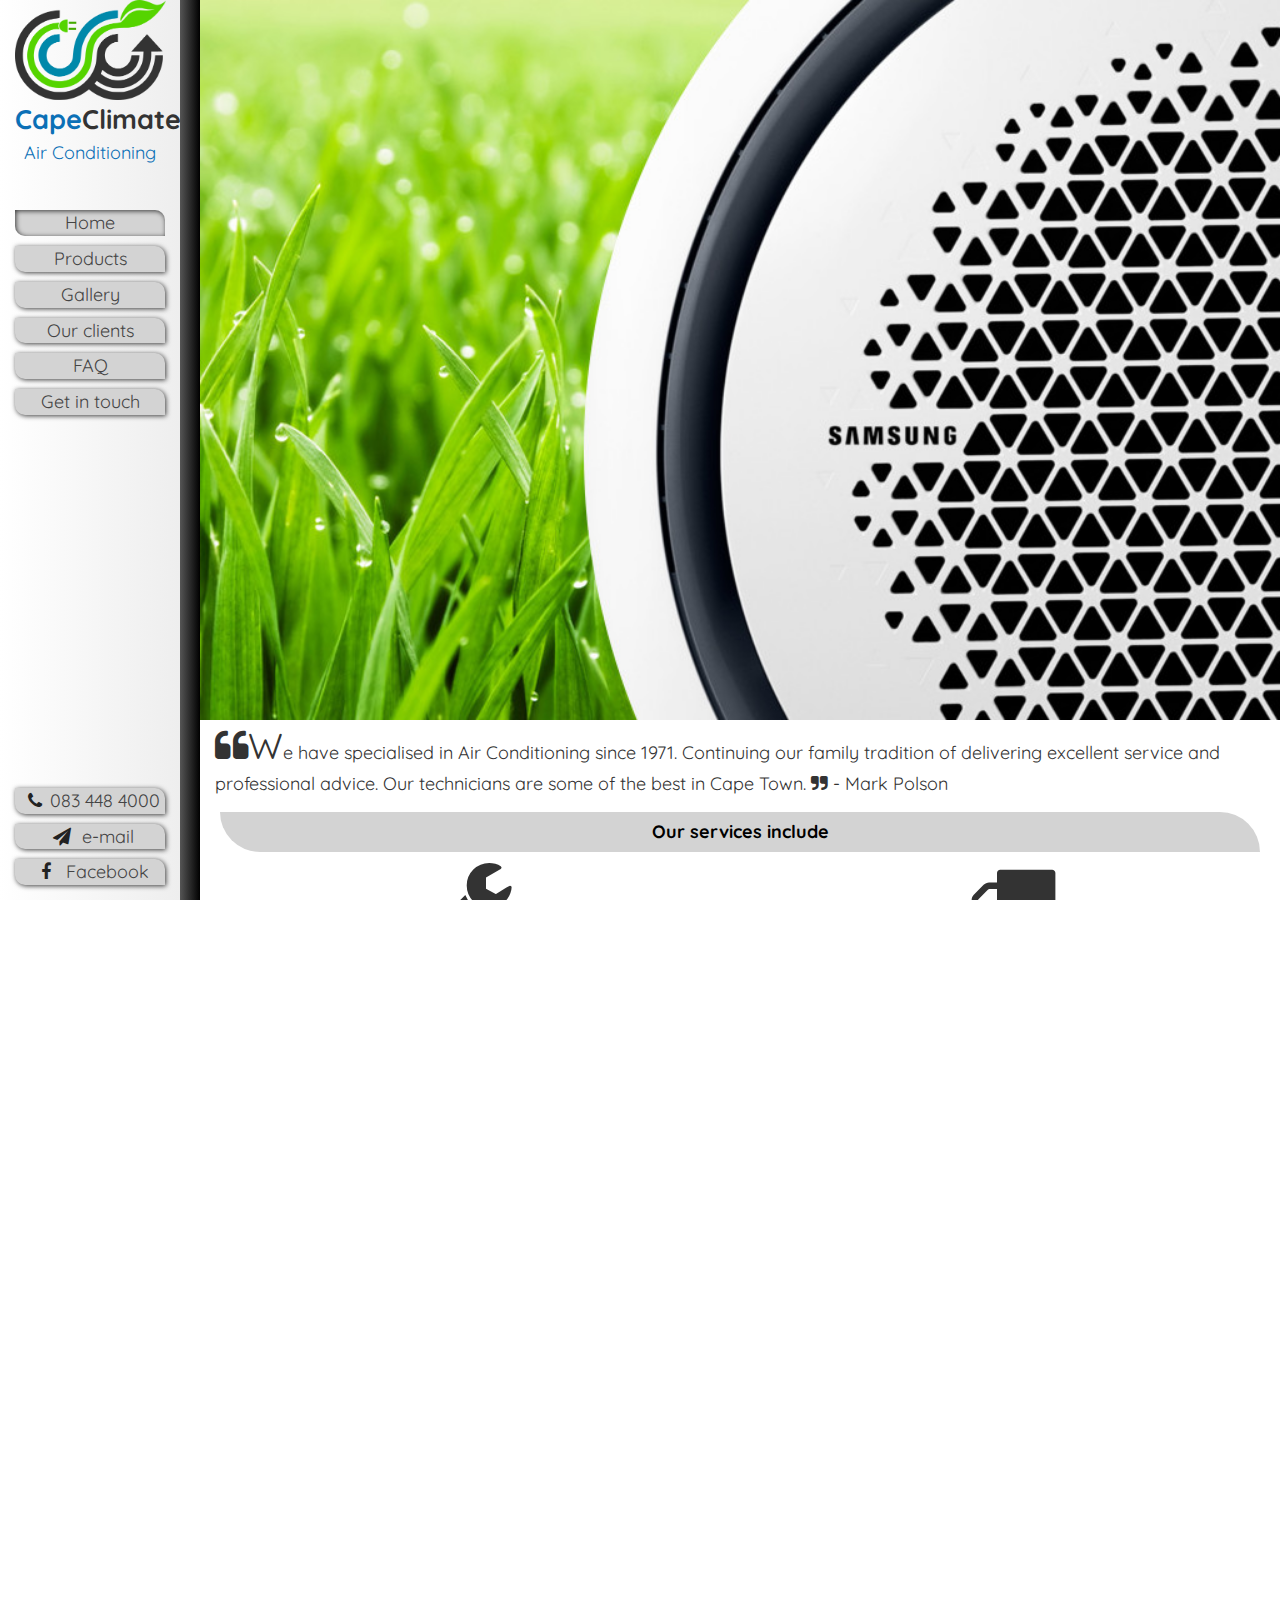
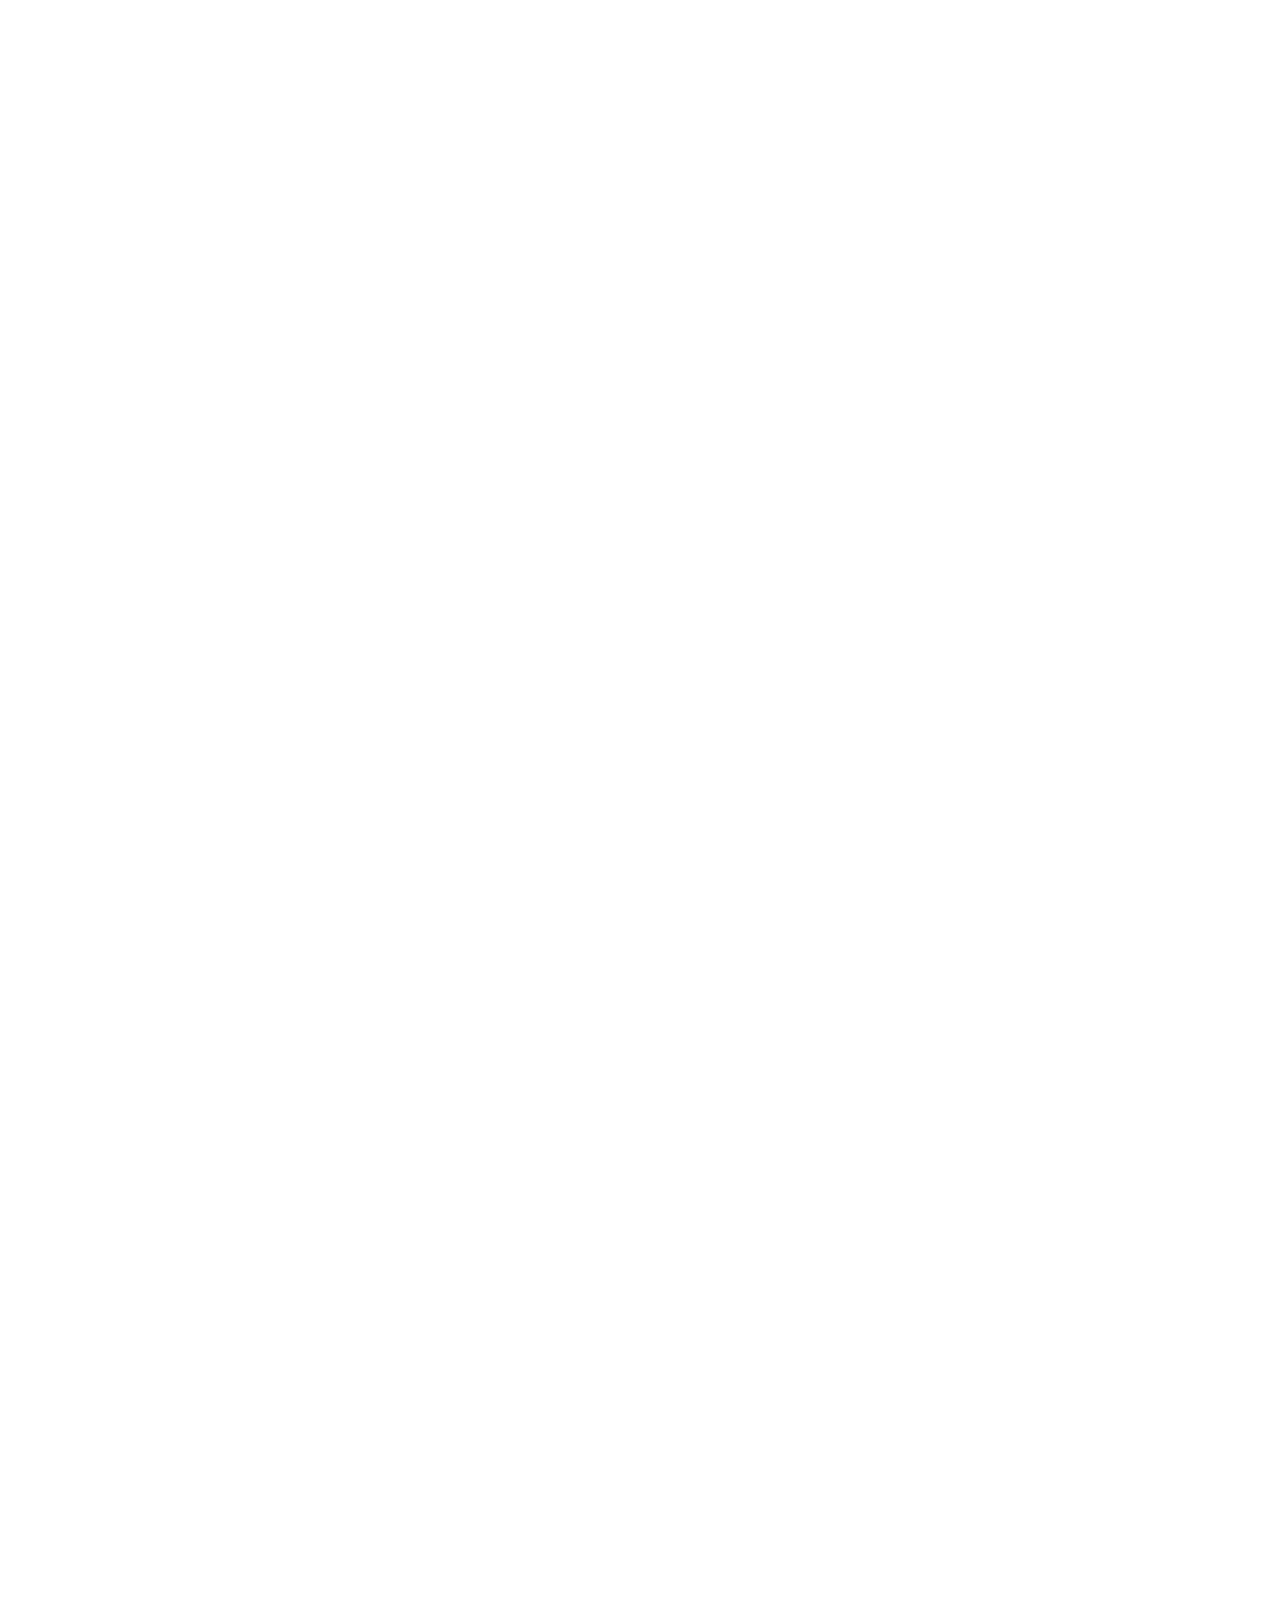
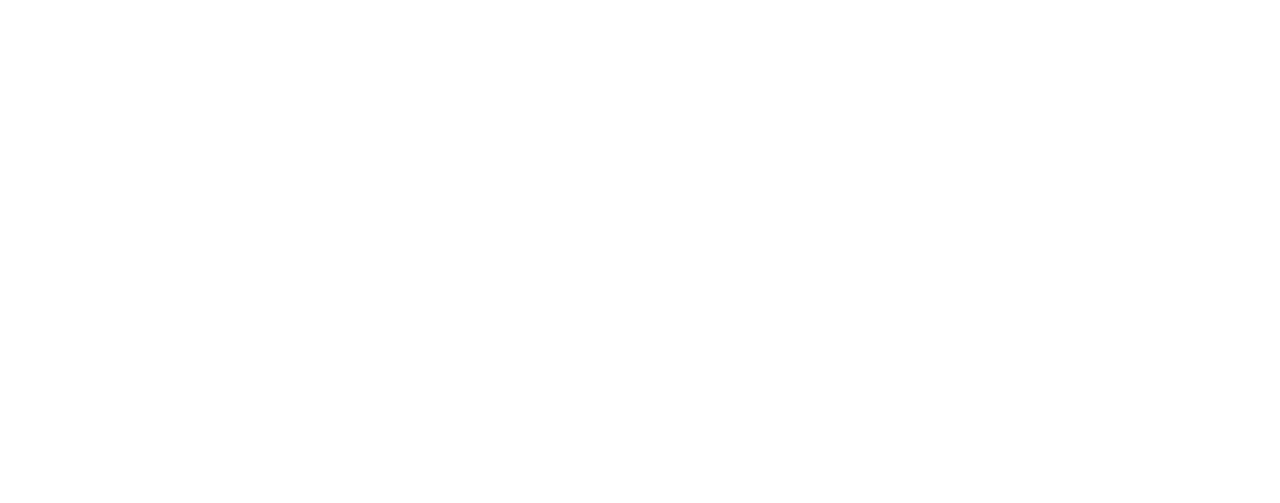
==== commit abdc682d: "update" ====
--- a/index.html
+++ b/index.html
@@ -36,9 +36,9 @@
                     </div>
                     <div class="col-xs-12 contact-box">
                         <ul class="navigation-menu">
-                            <li><a class="btn btn-wide" href="tel:0834484000"><i class="fa fa-phone dark-blue"></i>083 448 4000</a></li>
-                            <li class="hidden-xs hidden-sm"><a class="btn btn-wide" href="mailto:mark@capeclimate.co.za"><i class="fa fa-send"></i> e-mail</a></li>
-                            <li class="hidden-xs hidden-sm"><a class="btn btn-wide" href="https://www.facebook.com/capeclimate"><i class="fa fa-facebook"></i> Facebook</a></li>
+                            <li><a href="tel:0834484000"><i class="fa fa-phone dark-blue"></i>083 448 4000</a></li>
+                            <li class="hidden-xs hidden-sm"><a href="mailto:mark@capeclimate.co.za"><i class="fa fa-send"></i> e-mail</a></li>
+                            <li class="hidden-xs hidden-sm"><a href="https://www.facebook.com/capeclimate"><i class="fa fa-facebook"></i> Facebook</a></li>
                         </ul>
                     </div>
                 </div>
--- a/css/main3.css
+++ b/css/main3.css
@@ -12,13 +12,7 @@
         .navigation-box-side {
                 display: none;
         }
-        .divider-line {
-            border-bottom-style: solid;
-            border-width: 1px;
-            border-bottom-color: #222222;
-            padding-top: 10px;
-            margin-bottom: 10px;
-        }
+       
         
         .row {
             padding-top: 10px;
@@ -67,24 +61,22 @@
         }
         
         .active {
-            border: 1px solid #0b70b6;
+            box-shadow: inset 1px 1px 5px 0px rgba(0,0,0,0.75) !important;
             border-top-right-radius: 10px;
             border-bottom-left-radius: 10px;
-            color: #0b70b6;
-        }
-        
-        .active>a {
-            color: #0b70b6 !important;
-        }
+        }
+        
         /** navigation **/
         
         .navigation-box {
-            background-color: #333;
+            background-color: white;
+            background: linear-gradient(to right, white 0%,#eee 100%);
             text-align: center;
         }
         
         .logo-box {
-            background-color: White;
+            background-color: white;
+            background: linear-gradient(to right, white 0%,#eee 100%);
             padding: 0;
             margin: 0;
         }
@@ -115,11 +107,13 @@
             padding-top:5px;
             padding-bottom:5px;
             background-color: white;
+            background: linear-gradient(to right, white 0%,#eee 100%);
         }
         .contact-box{
             padding-top:5px;
             padding-bottom:5px;
             background-color: white;
+            background: linear-gradient(to right, white 0%,#eee 100%);
         }
         
         .navigation-menu {
@@ -129,20 +123,32 @@
         }
         
         .navigation-menu>li {
-            padding-top: 5px;
-            padding-bottom: 5px;
+            margin-top: 10px;
+            margin-bottom: 10px;
+            background-color: lightgrey;
+            box-shadow: 1px 1px 5px 0px rgba(0,0,0,0.75);
+            border-top-right-radius: 10px;
+            border-bottom-left-radius: 10px;
         }
         
         .navigation-menu>li>a {
+            display: block;
             text-decoration: none;
-            color: #222222;
-        }
-        
-        .navigation-menu>li>a:hover {
+            color: #444;
+            text-align: center;
+        }
+        
+        .navigation-menu>li:hover {
             background-color: transparent;
             background-color: #e8e8e8;
-            color: #0b70b6;
+            color: white;
+            background-color: #444;
+            border-top-right-radius: 10px;
+            border-bottom-left-radius: 10px;
             cursor: pointer;
+        }
+        .navigation-menu>li:hover>a {
+            color: white;
         }
         /** ---Index page **/
         
@@ -575,15 +581,14 @@
                 position: fixed;
                 height: 100%;
                 height: 100vh;
-                width: 18px;
+                width: 20px;
                 top: 0;
                 left: 180px;
                 margin: 0;
                 padding: 0;
                 padding-top: 10px;
                 background-color: black;
-                border-left: 2px solid black;
-                background: linear-gradient(to right, #444 0%,black 100%);
+                background: linear-gradient(to right, #555 0%,black 100%);
                 z-index: 99999;
             }
             .navigation-box {
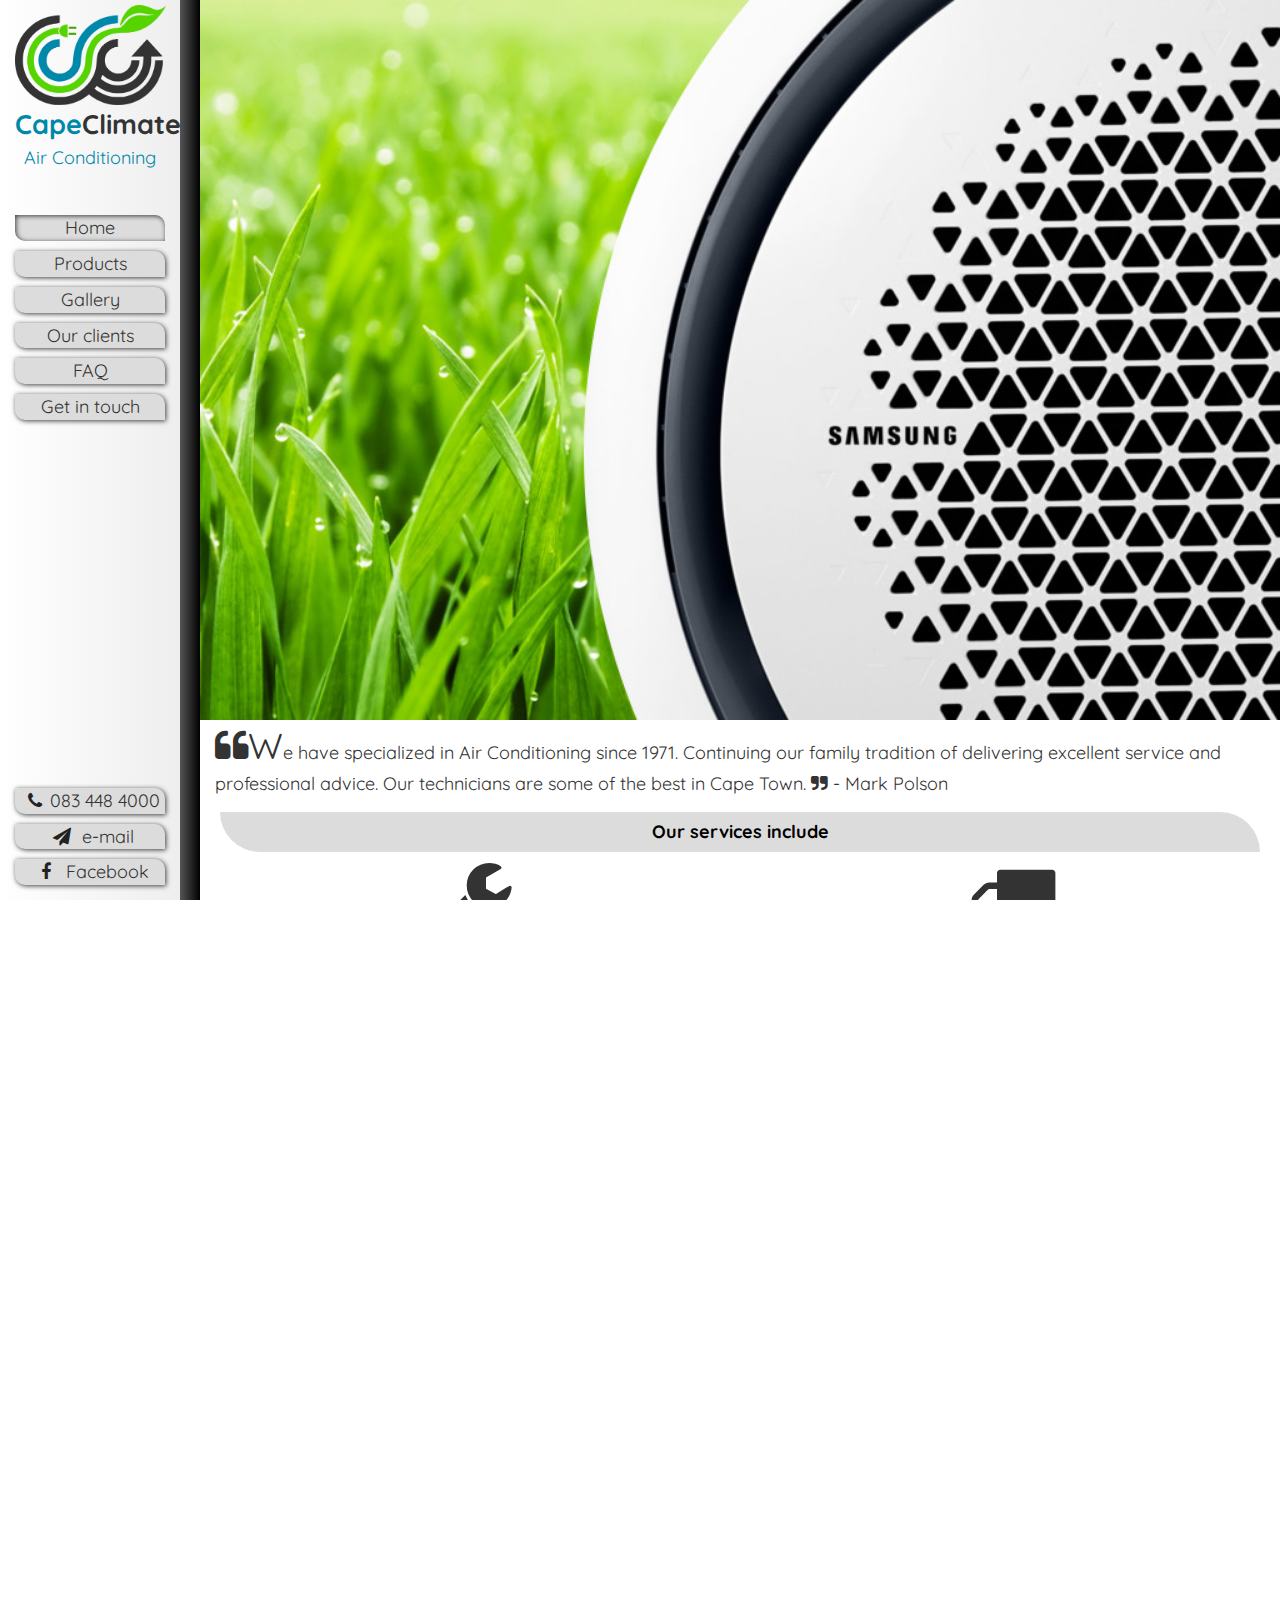
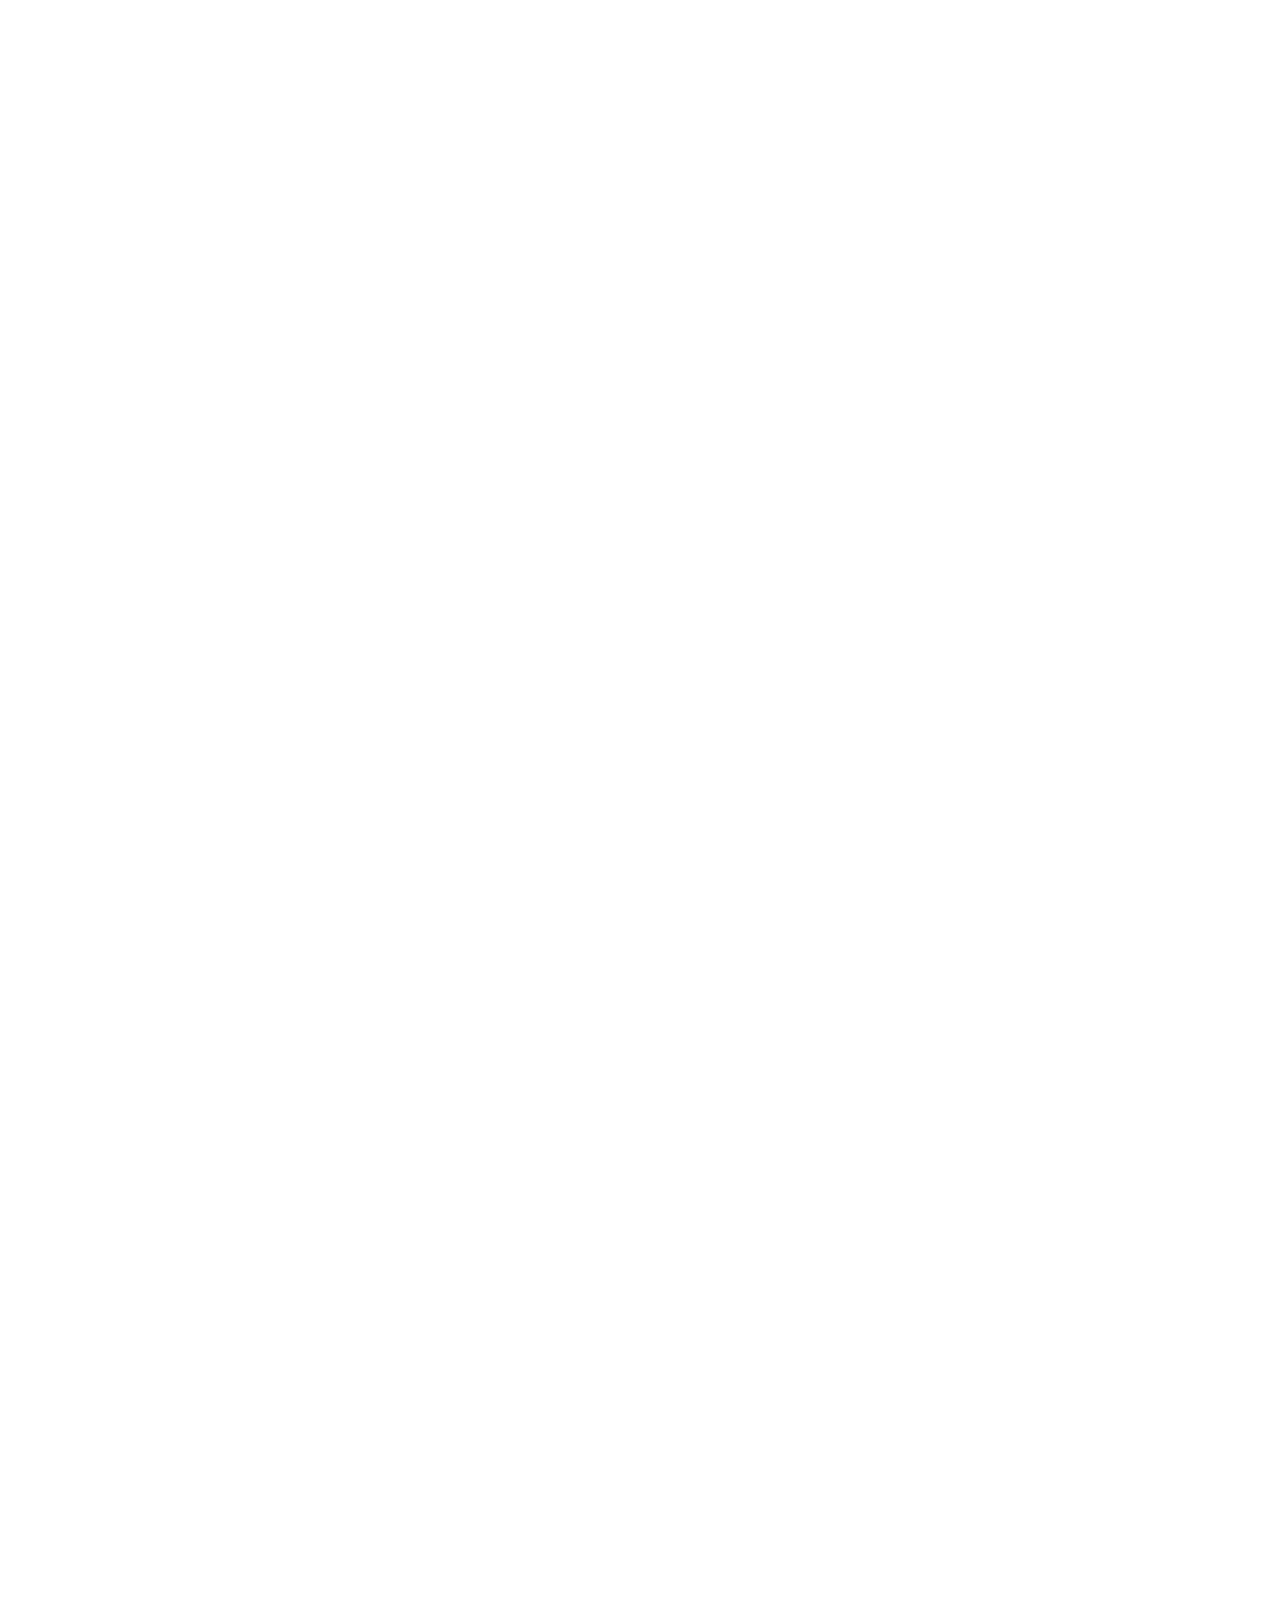
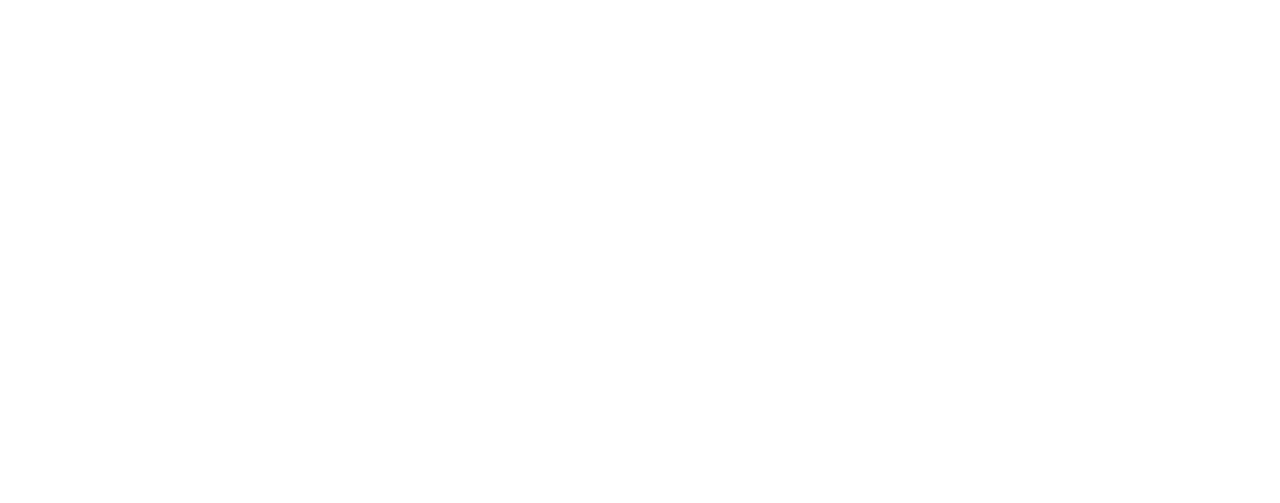
==== commit 7487a7df: "update" ====
--- a/index.html
+++ b/index.html
@@ -55,7 +55,7 @@
                     <!-- image -->
                 </div>
                 <div class="col-xs-12">
-                    <p><span style="font-size: 200%"><i class="fa fa-quote-left"></i>W</span>e have specialised in Air Conditioning since 1971. Continuing our family tradition of delivering excellent service and professional advice. Our technicians are some
+                    <p><span style="font-size: 200%"><i class="fa fa-quote-left"></i>W</span>e have specialized in Air Conditioning since 1971. Continuing our family tradition of delivering excellent service and professional advice. Our technicians are some
                         of the best in Cape Town. <i class="fa fa-quote-right"></i> - Mark Polson</p>
                 </div>
                 <div class="col-xs-12">
@@ -69,7 +69,7 @@
                 <div class="col-xs-6 text-center">
                     <i class="fa fa-truck fa-5x"></i>
                     <h4>Supply & install</h4>
-                    <p>From residential to light comercial, we supply and install all major brands.</p>
+                    <p>From residential to light commercial, we supply and install all major brands.</p>
                 </div>
             </div>
             <div class="row text-center">
@@ -107,7 +107,7 @@
                 </div>
                 <div class="col-xs-12 text-center">
                     <img class="img-responsive inverter-info center-block" src="img/inverter-vs-non-inverter.jpg" alt="inverter technology">
-                    <p style="padding: 20px;"><span style="font-size: 200%">A</span>n inverter compressor is opperated at a percentage of full power as needed to maintain a set temperature. It differs from fixed-speed compresors where the compressor cycles ON/OFF. By only using
+                    <p style="padding: 20px;"><span style="font-size: 200%">A</span>n inverter compressor is operated at a percentage of full power as needed to maintain a set temperature. It differs from fixed-speed compresors where the compressor cycles ON/OFF. By only using
                         the needed power inverter compressors saves energy and keeps the set temperature change minimal.</p>
                 </div>
                 <div class="col-xs-12">
@@ -124,7 +124,7 @@
                 <div class="col-xs-6 col-md-2 type-box">
                     <div class="split"></div>
                     <h4 class="no-style">Split wall</h4>
-                    <p>Consists of a seperate indoor and outdoor unit. Indoor unit is mounted on the wall. <a class="in-text-link" href="products.html?type=split">Our range.</a></p>
+                    <p>Consists of a separate indoor and outdoor unit. Indoor unit is mounted on the wall. <a class="in-text-link" href="products.html?type=split">Our range.</a></p>
                 </div>
                 <div class="col-xs-6 col-md-2 type-box">
                     <div class="cassette"></div>
@@ -139,7 +139,7 @@
                 <div class="col-xs-6 col-md-2 type-box">
                     <div class="underceiling"></div>
                     <h4 class="no-style">Under-ceiling</h4>
-                    <p>Wall mounted or ceiling suspended. Suited for comercial applications. <a class="in-text-link" href="products.html?type=underceiling">Our range.</a></p>
+                    <p>Wall mounted or ceiling suspended. Suited for commercial applications. <a class="in-text-link" href="products.html?type=underceiling">Our range.</a></p>
                 </div>
                 <div class="col-xs-6 col-md-2 type-box">
                     <div class="portable"></div>
--- a/css/main3.css
+++ b/css/main3.css
@@ -23,7 +23,7 @@
         h3,
         h1 {
             font-weight: bold;
-            background-color:lightgray;
+            background-color:#DCDCDC;
             border-top-right-radius: 50px;
             border-bottom-left-radius: 50px;
             text-align: center;
@@ -48,11 +48,11 @@
         }
         
         .btn:hover {
-            border-color: #0b70b6;
-            color: #0b70b6;
+            border-color: rgb(0, 136, 170);
+            color: rgb(0, 136, 170);
         }
         .btn:hover>i{
-            color: #0b70b6;
+            color: rgb(0, 136, 170);
         }
         
         a {
@@ -78,6 +78,7 @@
             background-color: white;
             background: linear-gradient(to right, white 0%,#eee 100%);
             padding: 0;
+            padding-top: 5px;
             margin: 0;
         }
         
@@ -125,7 +126,7 @@
         .navigation-menu>li {
             margin-top: 10px;
             margin-bottom: 10px;
-            background-color: lightgrey;
+            background-color: #DCDCDC;
             box-shadow: 1px 1px 5px 0px rgba(0,0,0,0.75);
             border-top-right-radius: 10px;
             border-bottom-left-radius: 10px;
@@ -134,7 +135,7 @@
         .navigation-menu>li>a {
             display: block;
             text-decoration: none;
-            color: #444;
+            color: #333;
             text-align: center;
         }
         
@@ -150,15 +151,15 @@
         .navigation-menu>li:hover>a {
             color: white;
         }
+        .navigation-menu>li:hover>a>i {
+            color: white;
+        }
         /** ---Index page **/
         
         .dark-blue {
-            color: #0b70b6;
-        }
-        
-        .light-blue {
-            color: #32a9d6;
-        }
+            color: rgb(0, 136, 170);
+        }
+        
         
         .hello-image {
             height: 80vh;
@@ -243,7 +244,7 @@
             margin: 0;
             padding-top: 10px;
             padding-bottom: 10px;
-            background-color: lightgray;
+            background-color: #DCDCDC;
             color: #222222 !important;
         }
         
@@ -259,7 +260,7 @@
         }
         
         .in-text-link {
-            color: #0b70b6;
+            color: rgb(0, 136, 170);
         }
         
         .btu-output {
@@ -268,7 +269,7 @@
             padding: 10px;
             height: 200px;
             width: 100%;
-            background-color:lightgray;
+            background-color:#DCDCDC;
             box-shadow: inset 1px 1px 5px 0px rgba(0,0,0,0.75);
             border-top-right-radius: 50px;
             border-bottom-left-radius: 50px;
@@ -297,6 +298,9 @@
         
         .nature {
             height: 500px;
+            margin-left: -15px;
+            margin-right: 15px;
+            width: calc(100% + 30px);
             padding: 0;
             background: linear-gradient(skyblue, #e6f7ff);
         }
@@ -343,7 +347,14 @@
         }
 
         /** product page **/
-        
+        .product-image-header{
+            height: 300px;
+            width: 100%;
+            background-image: url('../img/backgrounds/product-header.jpg');
+            background-size: cover;
+            background-repeat: no-repeat;
+            background-position: center;
+        }
         .product-image {
             height: 100px;
             margin: 0;
@@ -361,7 +372,7 @@
         }
         
         .product-header {
-            background-color:lightgrey;
+            background-color:#DCDCDC;
             border-top-right-radius: 50px;
             border-bottom-left-radius: 50px;
             color: #222222;
@@ -376,7 +387,7 @@
         
         .dropdown-menu>li>a:hover {
             cursor: pointer;
-            background-color: #0b70b6 !important;
+            background-color: rgb(0, 136, 170) !important;
             color: white !important;
         }
         /** Gallery page **/
@@ -456,11 +467,11 @@
         }
         
         .left-arrow:hover {
-            background-color: #0b70b6;
+            background-color: rgb(0, 136, 170);
         }
         
         .right-arrow:hover {
-            background-color: #0b70b6;
+            background-color: rgb(0, 136, 170);
         }
         
         #img1 {
@@ -616,18 +627,8 @@
                 margin-left: 200px;
                 padding: 0;
                 min-height: 100vh;
-            }
-            .top-on-md {
-                position: fixed;
-                top: 0;
-                left: 200px;
-                height: 100px;
-                max-width: calc(100vw - 214px);
-                z-index: 999;
-            }
-            #products {
-                padding-top: 120px;
-            }
+            }          
+            
         }
         
         @media(min-width:1200px) {
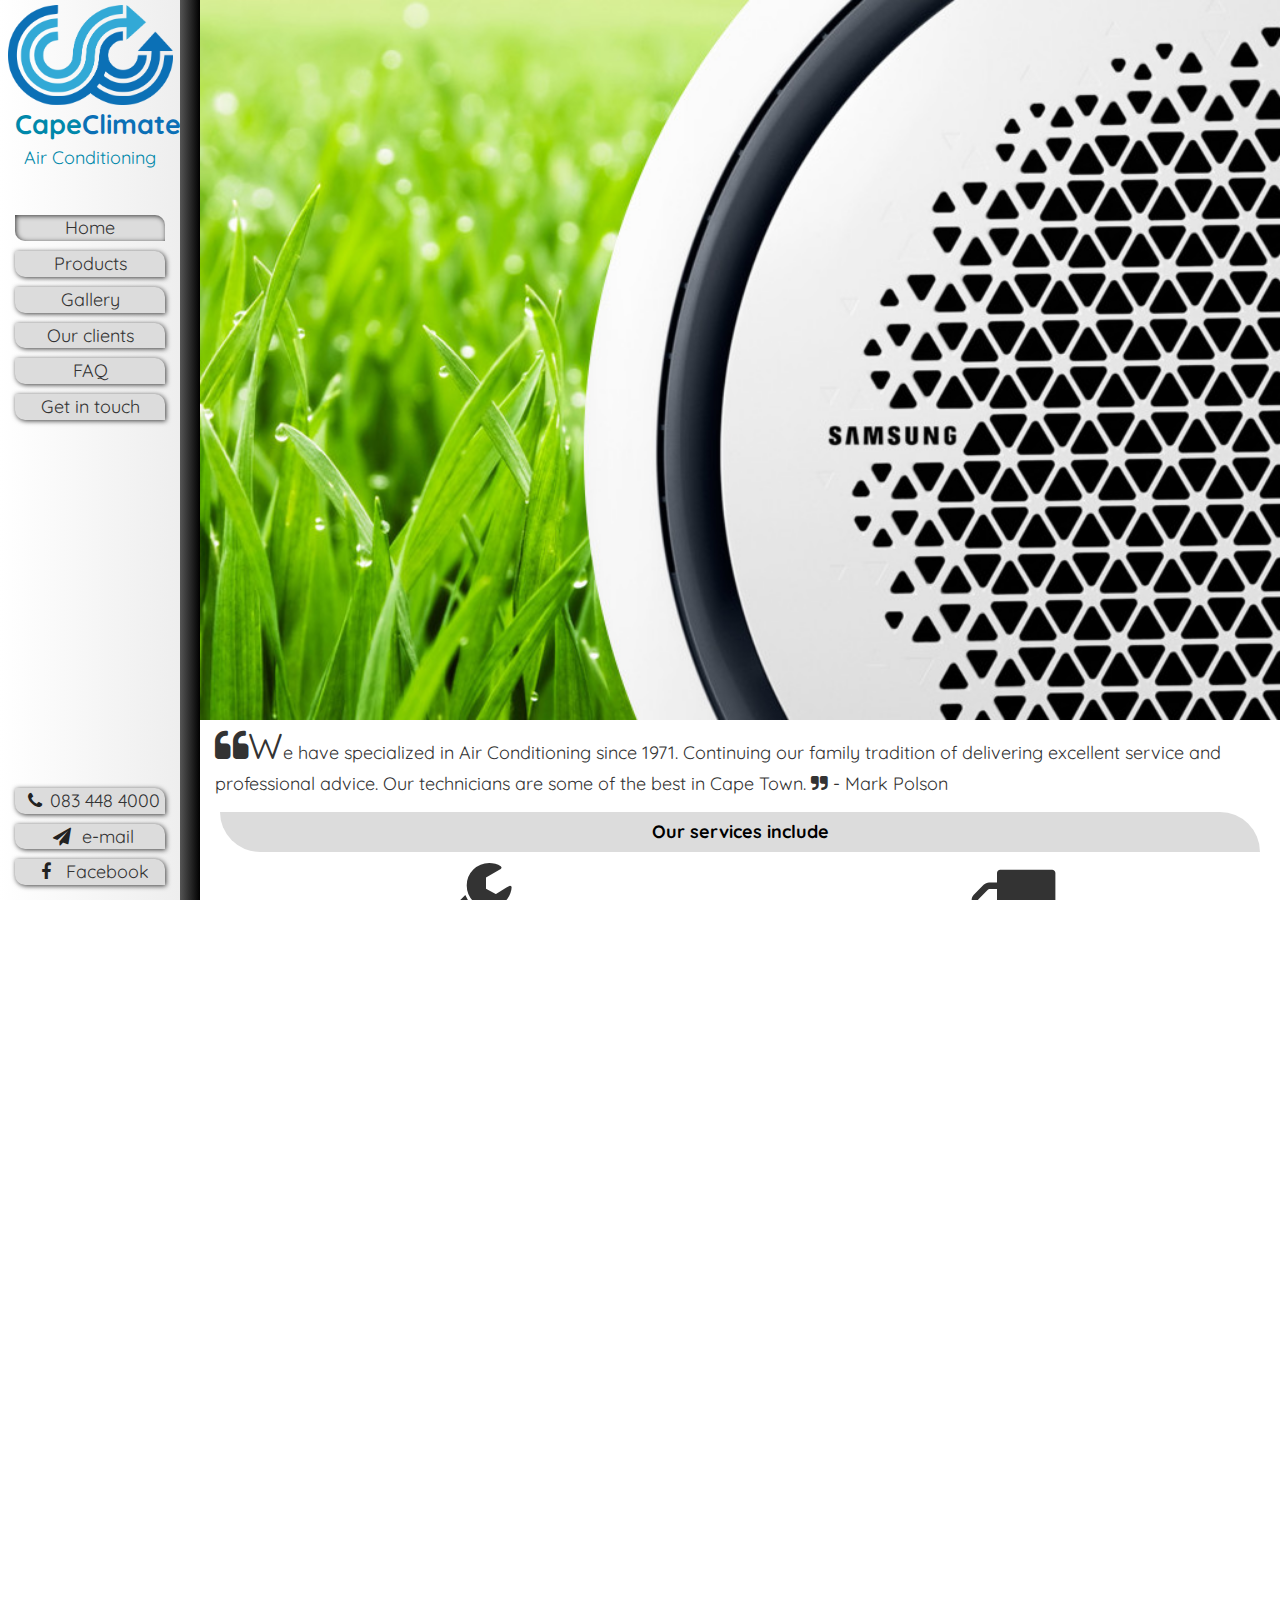
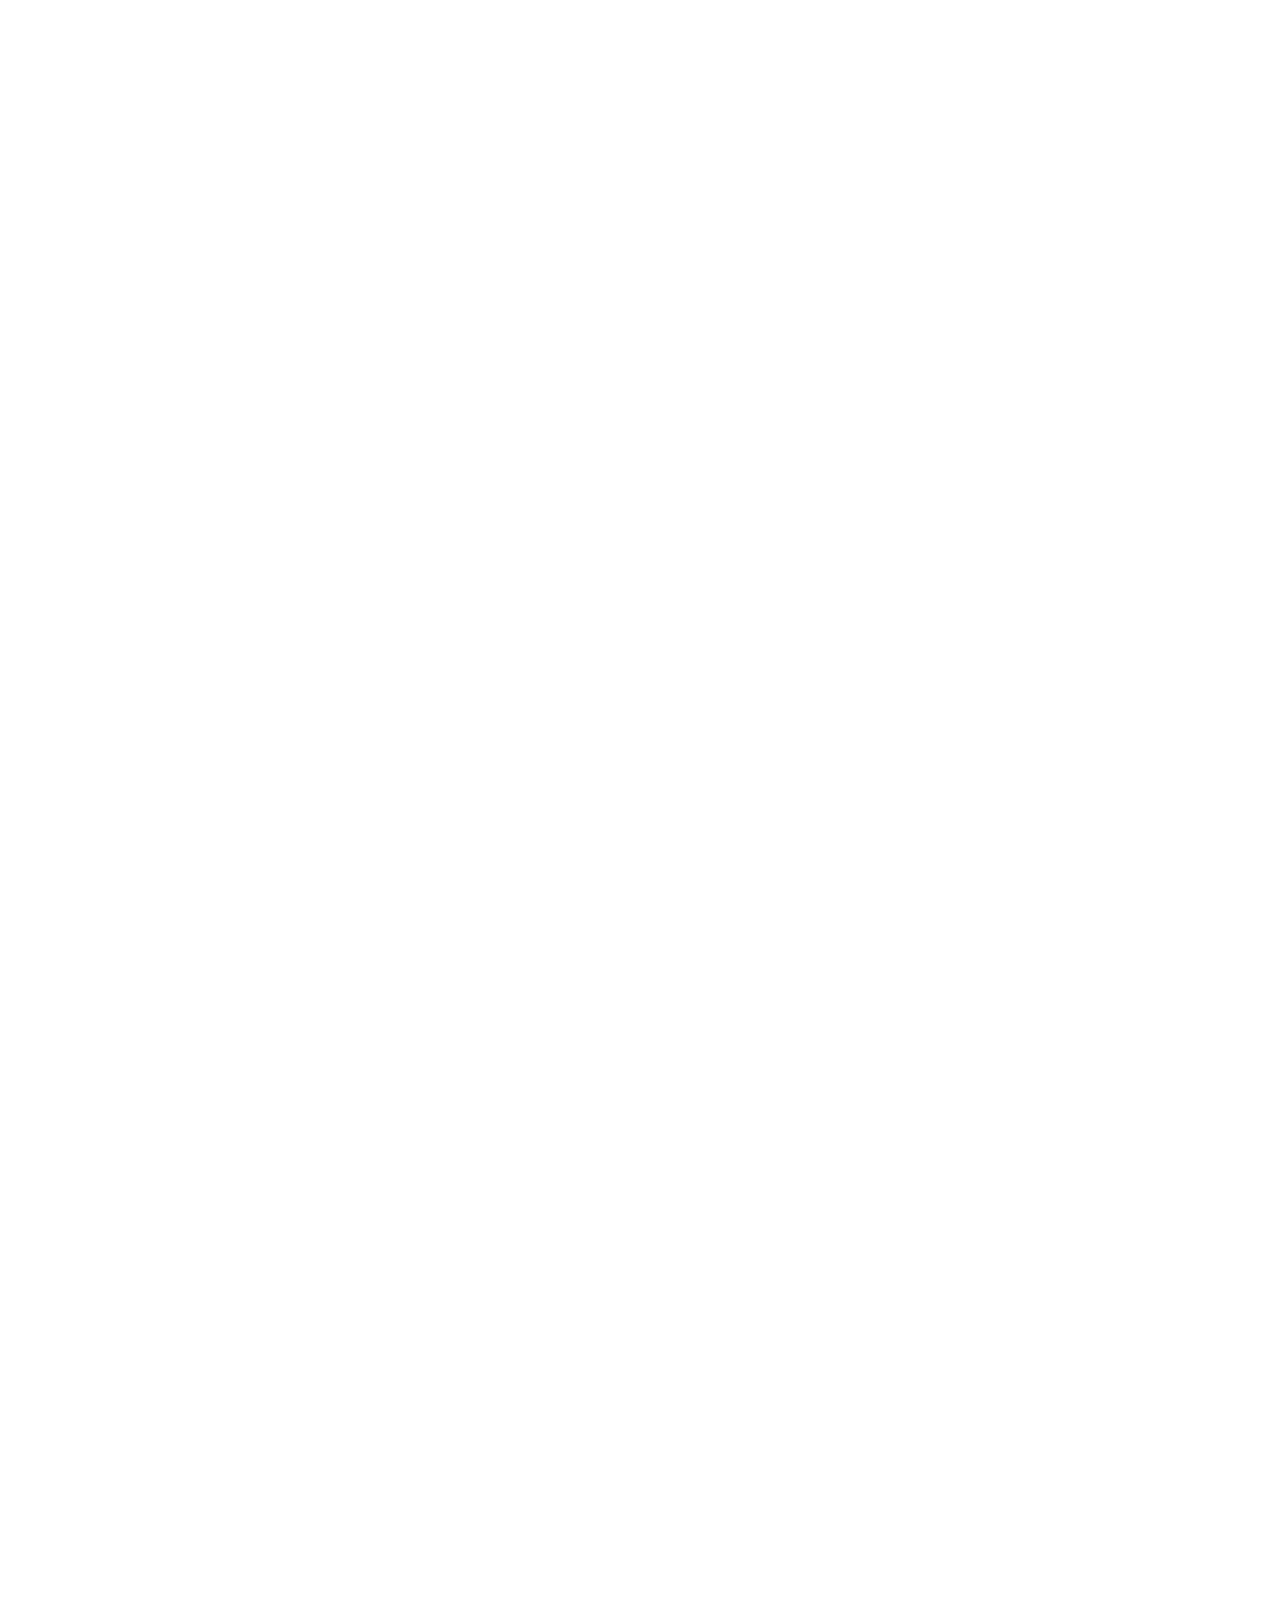
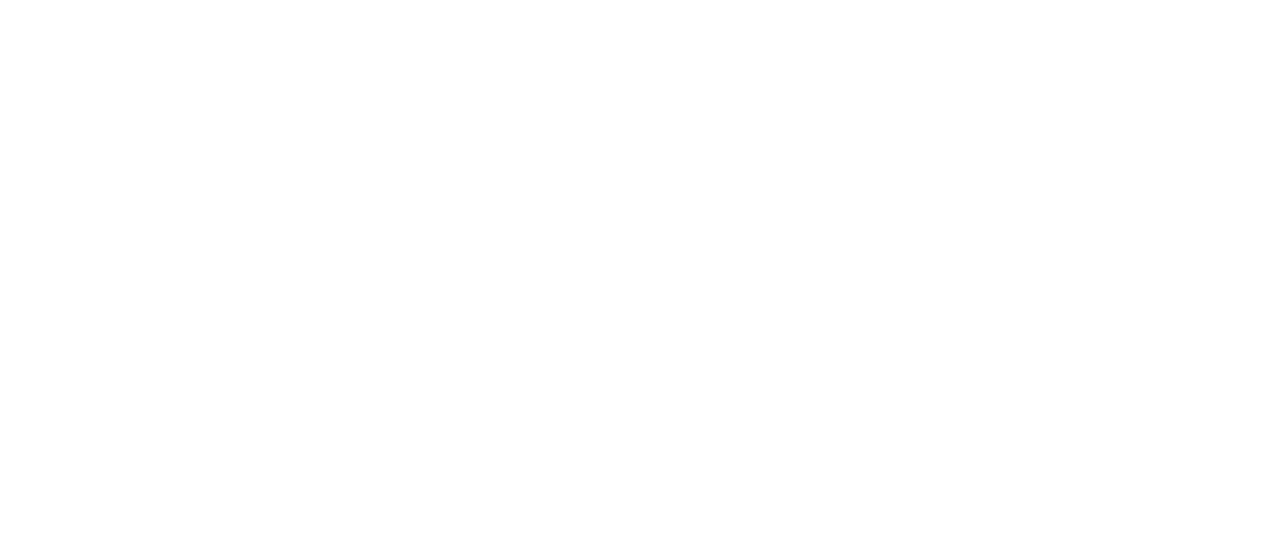
==== commit 2c9f71a1: "update" ====
--- a/index.html
+++ b/index.html
@@ -21,7 +21,7 @@
                 <div class="row">
                     <div class="col-xs-12 logo-box">
                         <div class="logo"></div>
-                        <h4 class="no-style"><span class="dark-blue">Cape</span><span style="color: #333;">Climate</span></h4>
+                        <h4 class="no-style"><span class="dark-blue">Cape</span><span class="darker-blue">Climate</span></h4>
                         <p><span class="dark-blue">Air Conditioning</span></p>
                     </div>
                     <div class="col-xs-12 menu-box">
--- a/css/main3.css
+++ b/css/main3.css
@@ -98,7 +98,7 @@
             margin-right: auto;
             height: 100px;
             width: 180px;
-            background-image: url('../img/logo-revised.png');
+            background-image: url('../img/logo-hd.png');
             background-position: center;
             background-repeat: no-repeat;
             background-size: contain;
@@ -159,6 +159,10 @@
         .dark-blue {
             color: rgb(0, 136, 170);
         }
+
+        .darker-blue{
+            color: #0b70b6;
+        }
         
         
         .hello-image {
@@ -337,10 +341,18 @@
             margin-top: 20px;
             margin-bottom: 20px;
         }
+        .spaced-top-bottom>p{
+            text-align: center;
+            padding: 10px;
+        }
+        .spaced-top-bottom>ul{
+            list-style: square;
+            padding: 50px;
+        }
         .faq-image{
-            height: 200px;
-            width: 100%;
-            background-image: url('../img/question.png');
+            height: 300px;
+            width: 100%;
+            background-image: url('../img/backgrounds/faq.png');
             background-position: center;
             background-size: contain;
             background-repeat: no-repeat;
@@ -568,6 +580,9 @@
             #gallery-main-image {
                 height: 40vh;
             }
+            .inverter-info{
+                max-width: 100%;
+            }
         }
         
         @media(min-width:768px) {
@@ -577,11 +592,17 @@
             #gallery-main-image {
                 height: 50vh;
             }
+            .inverter-info{
+                max-width: 100%;
+            }
         }
         
         @media(min-width:992px) {
             #gallery-main-image {
                 height: 60vh;
+            }
+            .inverter-info{
+                max-width: 70%;
             }
             /** ---Navigation **/
             .hello-image {
